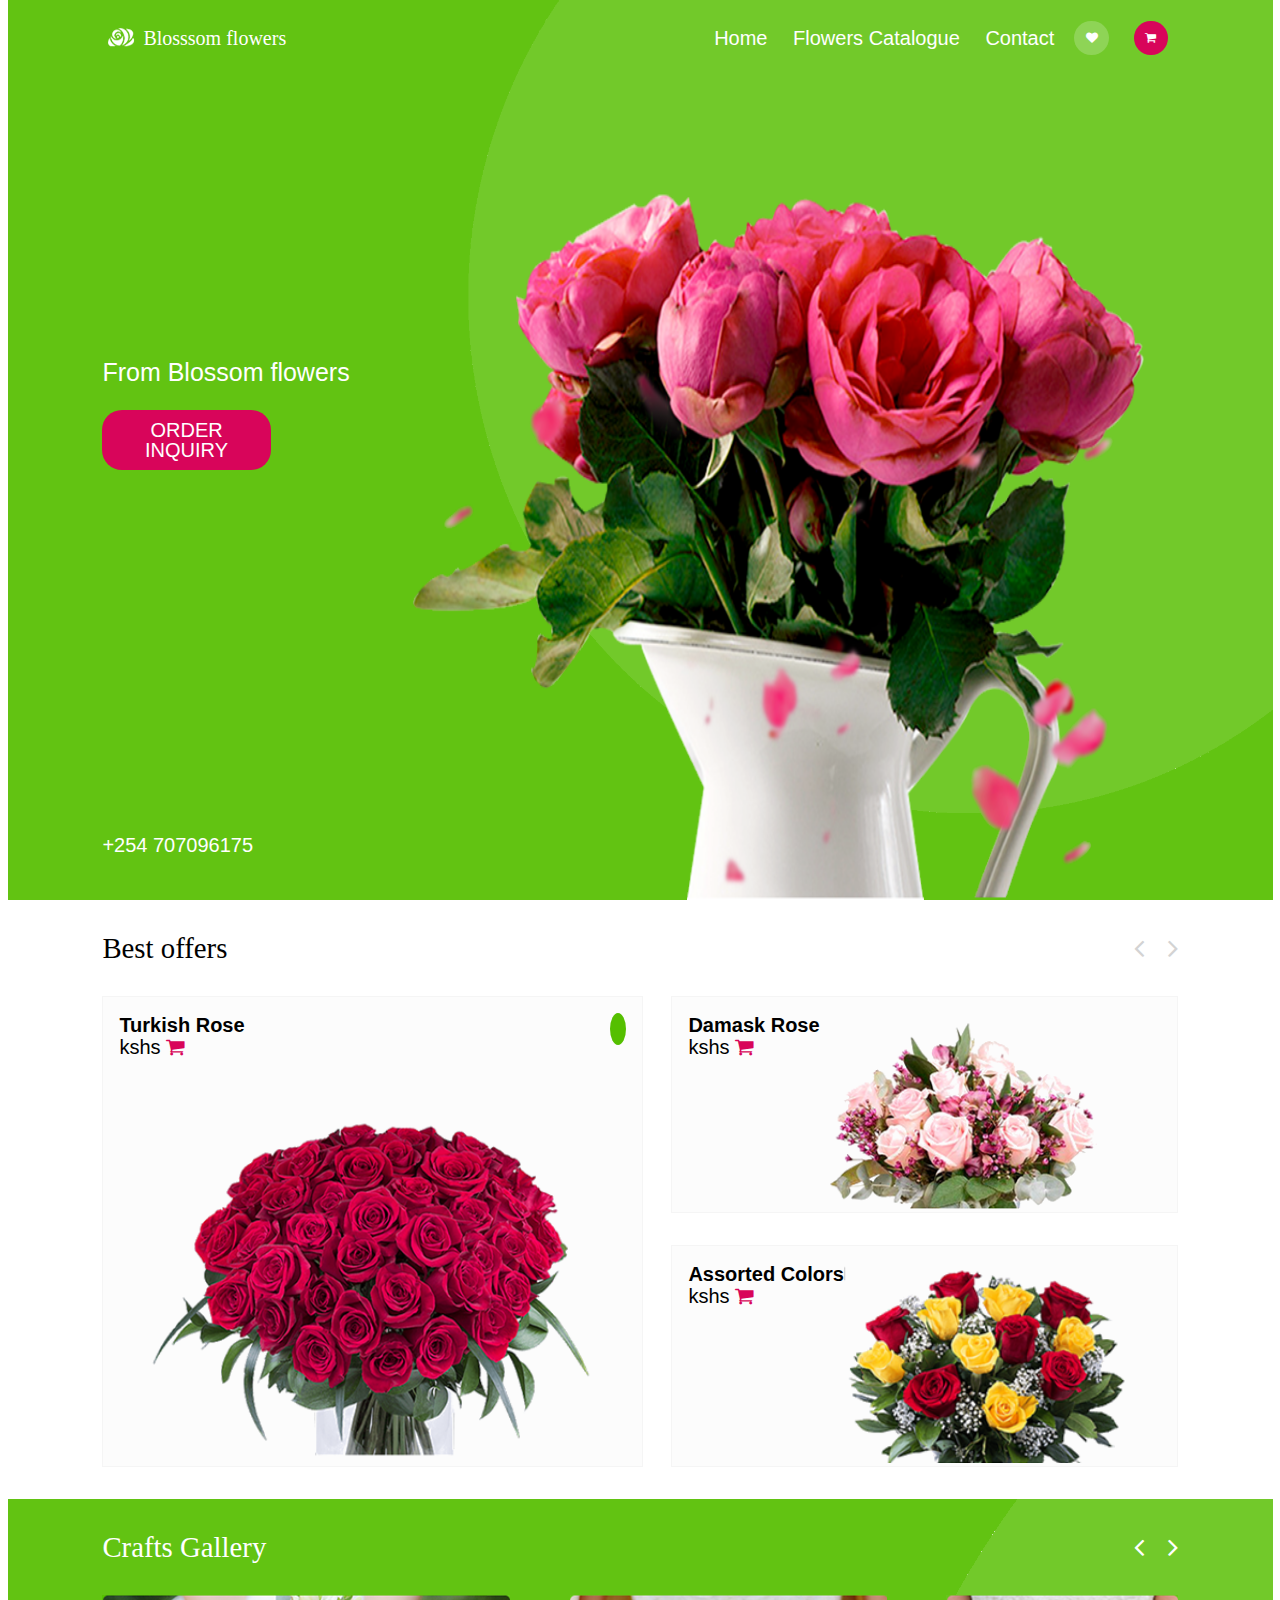
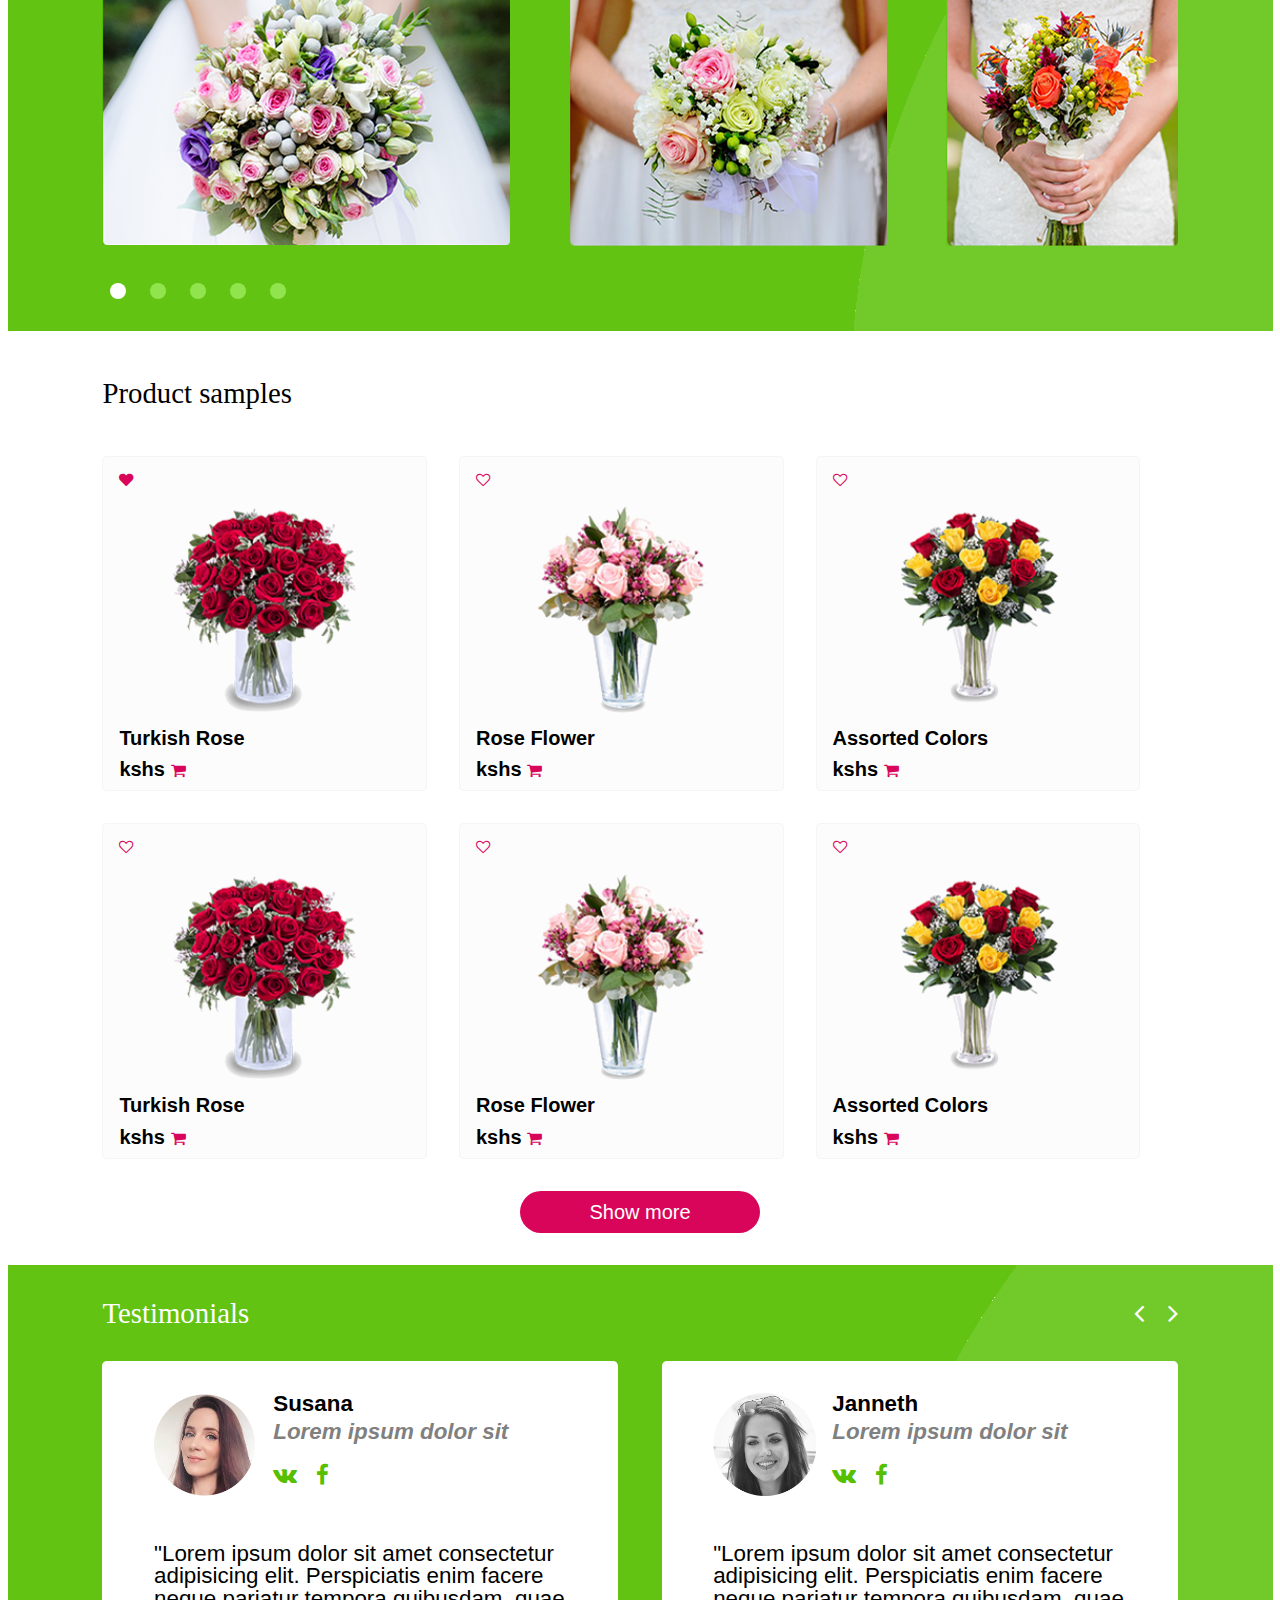
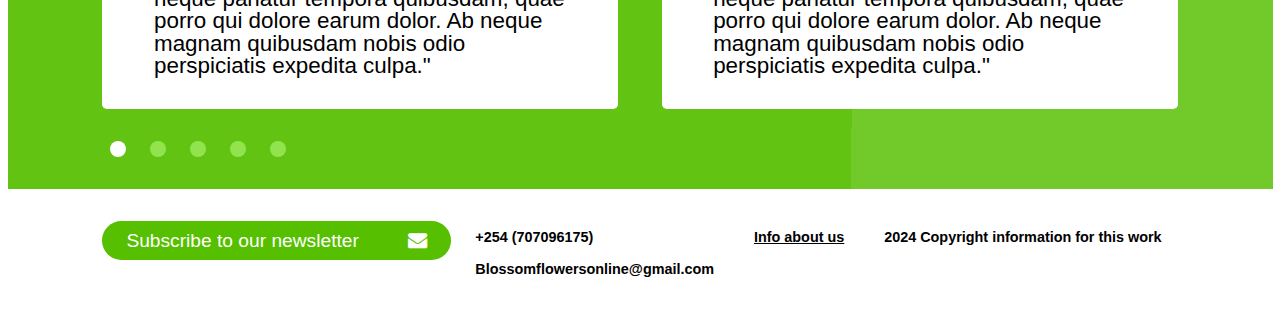
==== index.html @ c5ade5dd "blossom flower ecomerces website" ====
<!DOCTYPE html>
<html lang="en">
<head>
  <meta charset="UTF-8">
  <meta name="viewport" content="width=device-width, initial-scale=1.0">
  <meta http-equiv="X-UA-Compatible" content="ie=edge">
  <title>Flowers shop</title>
  <link rel="stylesheet" href="https://maxcdn.bootstrapcdn.com/font-awesome/4.3.0/css/font-awesome.min.css">
  <link rel="stylesheet" href="./styles/reset.css">
  <link rel="stylesheet" href="./styles/main.css">
  <link href="https://fonts.googleapis.com/css?family=Cormorant+Garamond&display=swap" rel="stylesheet"> 
</head>
<body>

  <!-- main container -->

  <main class="main-container">
    <div class="page1">
      <div class="frame">

        <!-- Header -->

        <header>
          <nav class="nav-bar">
            <img class="rose-logo" src="./images/rose-logo.png" alt="logo">
            <h1 class="brand-header">
              <a href="index.html">Blosssom flowers</a>
            </h1>
            <ul class="menu">
              <li><a href="index.html#Home">Home</a></li>
              <li><a href="catalogue.html">Flowers Catalogue</a></li>
              <li><a href="">Contact</a></li>
            </ul>
            <div class="icons">
              <div class="icon-btn menu-btn">
                <a href="">
                  <i class="fa fa-bars" aria-hidden="true"></i>
                </a>
              </div>
              <div class="icon-btn like-btn">
                <a href="">
                  <i class="fa fa-heart" aria-hidden="true"></i>
                </a>
              </div>
              <div class="icon-btn cart-btn">
                <a href="">
                  <i class="fa fa-shopping-cart" aria-hidden="true"></i>
                </a>
              </div>
            </div>
          </nav>
        </header  >

        <!-- main image container -->

        <div class="main-img-container position-absolute">
          <img class="main-img" src="./images/tnjarbouquet.png" alt="">
        </div>
        <div class="main-text">
          <!--<h2 class="caption">Author Bouquets</h2>-->
          <h3 class="sub-caption">From Blossom flowers</h3>
          <div class="order-btn">
            <a href="catalogue.html">ORDER INQUIRY</a>
          </div>
          <div>
            <span class="phone">+254 707096175</span>
          </div>
        </div>
      </div>
    </div>

    <!--  best offers  section-->

    <div class="frame">
      <section class="best-offers">
        <div class="best-offers-bar">
          <h3 class="title">Best offers</h3>
          <div class="arrows">
            <a href="">
              <i class="fa fa-angle-left" aria-hidden="true"></i>
            </a>
            &nbsp;
            <a href="">
              <i class="fa fa-angle-right" aria-hidden="true"></i>
            </a>
          </div>
        </div>
        <div class="offers">
          <div class="left-offer offer">
            <div class="left-offer-info">
              <span class="name-price">Turkish Rose</span>
              <span>kshs <a href=""><i class="fa fa-shopping-cart purple-cart" aria-hidden="true"></i></a> 
              </span>
              <div class="discount"></div>
            </div>
            <div class="left-offer-img-frame">
              <img src="./images/turkishrose.png" alt="Turkish Rose">
            </div>
          </div>
          <div class="offers-right">
            <div class="upper-right-offer right-offer offer">
              <div class="right-offer-info">
                <div>
                  <span class="name-price">Damask Rose</span>
                  <span>kshs </span> <a href=""><i class="fa fa-shopping-cart purple-cart" aria-hidden="true"></i></a></span>
                </div>
              </div>
              <div class="right-offer-img-frame">
                <img src="./images/damaskrose.png" alt="Damask Rose">
              </div>
            </div>
            <div class="lower-right-offer right-offer offer">
              <div class="right-offer-info">
                <div>
                  <span class="name-price">Assorted Colors</span>
                  <span>kshs <a href=""><i class="fa fa-shopping-cart purple-cart" aria-hidden="true"></i></a></span>
                </div>
              </div>
              <div class="right-offer-img-frame">
                <img src="./images/assortedcolors.png" alt="Assorted Colors">
              </div>
            </div>
          </div>
        </div>
      </section>
    </div>

    <!-- crafts section -->

    <aside id="crafts-gallery" class="crafts-section">
      <nav class="gallery-nav-bar">
        <h3 class="title">Crafts Gallery</h3>
        <div class="gallery-arrows">
          <a href="">
            <i class="fa fa-angle-left" aria-hidden="true"></i>
          </a>
          &nbsp;
          <a href="">
            <i class="fa fa-angle-right" aria-hidden="true"></i>
          </a>
        </div>
      </nav>
      <div class="slideshow">
        <div class="slide1">
          <img src="./images/bridalbq1.png" alt="gallery-slide">
        </div>
        <div class="slide2">
          <img src="./images/bridalbq2.png" alt="gallery-slide">
        </div>
        <div class="slide3">
          <img src="./images/bridalbq3.png" alt="gallery-slide">
        </div>
      </div>
      <div class="pagination">
        <div class="ball1 ball"></div>
        <div class="ball2 ball"></div>
        <div class="ball3 ball"></div>
        <div class="ball4 ball"></div>
        <div class="ball5 ball"></div>
      </div>
    </aside>

  <!-- product sample section -->

    <section class="product-samples-section">
      <div class="product-samples-header">
        <h3 class="title">Product samples</h3>
      </div>
      <div class="samples-box">
        <div class="product1 product">
          <a href=""><i class="fa fa-heart" aria-hidden="true"></i></a>
          <div class="img-frame">
            <a href="product.html">
              <img src="./images/trjar.png" alt="Turkish Rose">
            </a>
          </div>
          <span>Turkish Rose</span>
         <!--
           <form class="quantity">
            <input type="radio" id="q1" name="quantity1" checked><label for="q1">9 unt.</label>
            <input type="radio" id="q2" name="quantity1"><label for="q2">15 unt.</label>
            <input type="radio" id="q3" name="quantity1"><label for="q3">21 unt.</label>
          </form>
          -->
          <span class="price-span">kshs <a href=""><i class="fa fa-shopping-cart" aria-hidden="true"></i></a></span>
        </div>
        <div class="product2 product">
          <a href=""><i class="fa fa-heart-o" aria-hidden="true"></i></a>
          <div class="img-frame">
            <a href="product.html">
              <img src="./images/rfjar.png" alt="Rose Flower">
            </a>
          </div>
          <span>Rose Flower</span>
          <!--
          <form class="quantity">
            <input type="radio" id="q4" name="quantity2" checked><label for="q4">9 unt.</label>
            <input type="radio" id="q5" name="quantity2"><label for="q5">15 unt.</label>
            <input type="radio" id="q6" name="quantity2"><label for="q6">21 unt.</label>
          </form>
          -->
          <span class="price-span">kshs <a href=""><i class="fa fa-shopping-cart" aria-hidden="true"></i></a></span>
        </div>
        <div class="product3 product">
          <a href=""><i class="fa fa-heart-o" aria-hidden="true"></i></a>
          <div class="img-frame">
            <a href="product.html">
              <img src="./images/acjar.png" alt="Assorted Colors">
            </a>
          </div>
          <span>Assorted Colors</span>
          <!--
          <form class="quantity">
            <input type="radio" id="q7" name="quantity" checked><label for="q7">9 unt.</label>
            <input type="radio" id="q8" name="quantity"><label for="q8">15 unt.</label>
            <input type="radio" id="q9" name="quantity"><label for="q9">21 unt.</label>
          </form>
          -->
          <span class="price-span">kshs <a href=""><i class="fa fa-shopping-cart" aria-hidden="true"></i></a></span>
        </div>
        <div class="product4 product">
          <a href=""><i class="fa fa-heart-o" aria-hidden="true"></i></a>
          <div class="img-frame">
            <a href="product.html">
              <img src="./images/trjar.png" alt="Turkish Rose">
            </a>
          </div>
          <span>Turkish Rose</span>
          <!--
          <form class="quantity">
            <input type="radio" id="q10" name="quantity" checked><label for="q10">9 unt.</label>
            <input type="radio" id="q11" name="quantity"><label for="q11">15 unt.</label>
            <input type="radio" id="q12" name="quantity"><label for="q12">21 unt.</label>
          </form>
          -->
          <span class="price-span">kshs <a href=""><i class="fa fa-shopping-cart" aria-hidden="true"></i></a></span>
        </div>
        <div class="product5 product">
          <a href=""><i class="fa fa-heart-o" aria-hidden="true"></i></a>
          <div class="img-frame">
            <a href="product.html">
              <img src="./images/rfjar.png" alt="Rose Flower">
            </a>
          </div>
          <span>Rose Flower</span>
          <!--
          <form class="quantity">
            <input type="radio" id="q13" name="quantity" checked><label for="q13">9 unt.</label>
            <input type="radio" id="q14" name="quantity"><label for="q14">15 unt.</label>
            <input type="radio" id="q15" name="quantity"><label for="q15">21 unt.</label>
          </form>
          -->
          <span class="price-span">kshs <a href=""><i class="fa fa-shopping-cart" aria-hidden="true"></i></a></span>
        </div>
        <div class="product6 product">
          <a href=""><i class="fa fa-heart-o" aria-hidden="true"></i></a>
          <div class="img-frame">
            <a href="product.html">
              <img src="./images/acjar.png" alt="Assorted Colors">
            </a>
          </div>
          <span>Assorted Colors</span>
          <!--
          <form class="quantity">
            <input type="radio" id="q16" name="quantity" checked><label for="q16">9 unt.</label>
            <input type="radio" id="q17" name="quantity"><label for="q17">15 unt.</label>
            <input type="radio" id="q18" name="quantity"><label for="q18">21 unt.</label>
          </form>
          -->
          <span class="price-span">kshs <a href=""><i class="fa fa-shopping-cart" aria-hidden="true"></i></a></span>
        </div>
      </div>
      <div class="show-more-btn">Show more</div>
    </section>

  <!-- testimonials section  -->

    <section class="testimonials">
      <div class="testimonials-bar">
        <h3 class="title">Testimonials</h3>
        <div class="gallery-arrows">
          <a href="">
            <i class="fa fa-angle-left" aria-hidden="true"></i>
          </a>
          &nbsp;
          <a href="">
            <i class="fa fa-angle-right" aria-hidden="true"></i>
          </a>
        </div>
      </div>
      <div class="testimonials-box">
        <div class="customer1 customer">
          <div class="customer-info inner-box">
            <div class="photo-container">
              <img src="./images/customer1.png" alt="customer-photo">
            </div>
            <span>Susana</span> 
            <span class="customer-description">Lorem ipsum dolor sit</span>
            <i class="fa fa-vk" aria-hidden="true"></i>
            &nbsp;
            <i class="fa fa-facebook" aria-hidden="true"></i>
          </div> 
          <div class="testimonial-text inner-box">
            "Lorem ipsum dolor sit amet consectetur adipisicing elit. Perspiciatis enim facere neque pariatur tempora quibusdam, quae porro qui dolore earum dolor. Ab neque magnam quibusdam nobis odio perspiciatis expedita culpa."
          </div>
        </div>
        <div class="customer2 customer">
          <div class="customer-info inner-box">
            <div class="photo-container">
              <img src="./images/customer2.png" alt="customer-photo">
            </div>
            <span>Janneth</span> 
            <span class="customer-description">Lorem ipsum dolor sit</span>
            <i class="fa fa-vk" aria-hidden="true"></i>
            &nbsp;
            <i class="fa fa-facebook" aria-hidden="true"></i>
          </div> 
          <div class="testimonial-text inner-box">
            "Lorem ipsum dolor sit amet consectetur adipisicing elit. Perspiciatis enim facere neque pariatur tempora quibusdam, quae porro qui dolore earum dolor. Ab neque magnam quibusdam nobis odio perspiciatis expedita culpa."
          </div>
        </div>
      </div>
      <div class="pagination">
          <div class="ball1 ball"></div>
          <div class="ball2 ball"></div>
          <div class="ball3 ball"></div>
          <div class="ball4 ball"></div>
          <div class="ball5 ball"></div>
        </div>
    </section>

  <!-- footer section -->

    <footer>
      <!--<img class="map" src="./images/map.png" alt="Where we are">-->
      <nav class="footer-bar">
        <div class="subscribe-btn">
            <span>Subscribe to our newsletter</span>
            <i class="fa fa-envelope" aria-hidden="true"></i>
        </div>
        <div class="address footer-block">
          <!--<span>Some street, 12</span>-->
          <!-- <span class="divider">|</span> -->
          <span>+254 (707096175)</span>
          <!-- <span class="divider">|</span> -->
          <span>Blossomflowersonline@gmail.com</span>
        </div>
        <div class="other-links footer-block">
          <!--<a href="">Shipping return</a>-->
          <a href="">Info about us</a>
          <!--<a href="">Discounts</a>-->
        </div>
        <div class="copyright footer-block">
          <span>2024 Copyright information for this work</span>
          <!--<div class="card-logos">
            <div class="card-logo">
              <img src="./images/mastercard.png" alt="Mastercard">
            </div>
            <div class="card-logo card-logo2">
              <img src="./images/visa.png" alt="Visa">
            </div>
            <div class="card-logo card-logo3">
              <img src="./images/paypal.png" alt="Paypal">
            </div>-->
          </div>
        </div>
      </nav>
    </footer>
  </main>
</body>
</html>
---- styles/main.css ----
/* rules for the main page body */

body {
  color: white;
  font-family: Arial, Helvetica, sans-serif;
  font-size: 20px;
}

.title {
  font-family: 'Times New Roman', Times, serif;
}

a {
  color: white;
  text-decoration: none;
  transition: 0.3s;
}

a:hover {
  color: mistyrose;
  text-shadow: 1px 1px magenta;
}

h1,
h2,
h3 {
  font-weight: 100;
}

/* rules for the main container */

.main-container {
  position: relative;
  width: calc(100vw - 15px);
  margin: 0 auto;
}

.page1 {
  position: relative;
  width: 100%;
  height: 100vh;
  background: url("../images/greenbg.png") center center/100% 100% no-repeat;
}

.frame {
  position: relative;
  width: 85%;
  height: 100%;
  margin: 0 auto;
}

/* rules for the main page header */

header {
  position: absolute;
  top: 2vh;
  width: 100%;
}

.nav-bar {
  display: flex;
  width: 100%;
  align-items: center;
}

.brand-header {
  font-family: 'Times New Roman', Times, serif;
  margin-right: auto;
}

.menu {
  display: block;
}

.menu li {
  display: inline-block;
  margin: 0 10px;
}

.icon-btn {
  display: inline-block;
  font-size: 12px;
  padding: 0.7rem;
  border-radius: 50%;
  margin: 0 10px;
}

.menu-btn {
  display: none;
  padding: 0.65rem 0.7rem 0.65rem 0.7rem;
}

.like-btn,
.menu-btn {
  background-color: #8ed456;
}

.cart-btn {
  background-color: #d8055a;
}

/* rules for the main text */

.main-text {
  display: flex;
  flex-direction: column;
  position: absolute;
  top: 40vh;
  bottom: 5vh;
}

.caption {
  font-family: 'Times New Roman', Times, serif;
  text-align: center;
  font-size: 60px;
}

.sub-caption {
  font-size: 25px;
}

.order-btn {
  width: 60%;
  text-align: center;
  padding: 10px;
  background-color: #d8055a;
  margin-top: 25px;
  border-radius: 20px;
  margin-bottom: auto;
}

/* rules for the main-img */

.main-img-container {
  position: absolute;
  right: 0;
  bottom: 0;
  width: 60vw;
  height: 80vh;
  overflow: hidden;
}

.main-img {
  position: absolute;
  bottom: 0;
  right: 0;
  max-width: 100%;
  height: 100%;
}

/* rules for the Best Offers section */

.page2 {
  position: relative;
  width: 100%;
}

.best-offers {
  width: 100%;
  color: black;
}

.best-offers-bar {
  display: flex;
  justify-content: space-between;
  align-items: center;
  position: relative;
  width: 100%;
  height: 6rem;
  font-size: 1.8rem;
}

.arrows i {
  color: lightgray;
}

.offers {
  display: flex;
  top: 10vh;
  width: 100%;
  overflow: hidden;
  margin-bottom: 2rem;
}

.offer {
  border: 1px solid whitesmoke;
  background-color: #fcfcfc;
}

.left-offer {
  display: flex;
  flex-direction: column;
  justify-content: space-between;
  flex: 1;
  margin-right: 1vw;
  padding: 1rem 1rem 0 1rem;
}

.left-offer-info {
  position: relative;
}

.name-price {
  display: block;
  font-weight: 600;
  line-height: 1.5rem;
}

.purple-cart {
  color: #d8055a;
}

.discount {
  position: absolute;
  top: 0;
  right: 0;
  padding: 1rem 0.5rem 1rem 0.5rem;
  color: white;
  font-size: 16px;
  font-weight: 600;
  background-color: #55bf00;
  border-radius: 50%;
}

.left-offer-img-frame {
  width: 90%;
  margin: 0 auto;
}

.left-offer img {
  align-self: center;
  width: 100%;
  height: auto;
  overflow: hidden;
  margin: 0 auto;
}

.offers-right {
  display: flex;
  flex-direction: column;
  flex: 1;
  width: 100%;
  margin-left: 1rem;
}

.right-offer {
  display: flex;
  flex-direction: row;
  justify-content: start;
  flex: 1;
  padding: 1rem 1rem 0 1rem;
}

.right-offer-img-frame {
  width: 60%;
}

.right-offer img {
  width: 100%;
  height: auto;
  overflow: hidden;
}

.upper-right-offer {
  margin-bottom: 1rem;
}

.lower-right-offer {
  margin-top: 1rem;
}

/* rules for the crafts section */

.crafts-section,
.testimonials {
  font-size: 1.8rem;
  background-image: url("../images/greenbg.png");
}

.gallery-nav-bar,
.testimonials-bar {
  display: flex;
  justify-content: space-between;
  align-items: center;
  width: 85%;
  height: 6rem;
  margin: 0 auto;
}

.slideshow,
.testimonials-box {
  display: flex;
  justify-content: space-between;
  width: 85%;
  margin: 0 auto;
}

.slideshow img {
  width: 100%;
  height: auto;
}

.slide2 {
  margin: 0 3px;
}

.pagination {
  width: 85%;
  height: 5rem;
  margin: 0 auto;
}

.ball {
  display: inline-block;
  width: 1rem;
  height: 1rem;
  background: #92e44f;
  border-radius: 1rem;
  margin: 2rem 0.5rem 4rem 0.5rem;
  cursor: pointer;
}

.ball1 {
  background-color: white;
}

/* rules for the product samples section */

.product-samples-section {
  color: black;
}

.product-samples-header {
  width: 85%;
  font-size: 1.8rem;
  margin: 3rem auto;
}

.samples-box {
  display: flex;
  flex-wrap: wrap;
  width: 85%;
  margin: 0 auto;
}

.product {
  background-color: #fcfcfc;
  border: 1px solid whitesmoke;
  width: 30%;
  border-radius: 0.3rem;
}

.product1 { margin: 0 1rem 1rem 0; }
.product2 { margin: 0 1rem 1rem 1rem; }
.product3 { margin: 0 0 1rem 1rem; }
.product4 { margin: 1rem 1rem 0 0; }
.product5 { margin: 1rem 1rem 0 1rem; }
.product6 { margin: 1rem 0 0 1rem; }

.product i {
  display: inline-block;
  margin: 1rem;
  font-size: 0.9rem;
  color: #d8055a;
}

.img-frame {
  position: relative;
  width: 60%;
  margin: 0 auto;
}

.product img {
  position: relative;
  bottom: 0;
  width: 100%;
  height: auto;
}

.quantity {
  margin: 0.3rem 1rem 0.3rem 1rem;
}

.product label {
  display: inline-block;
  font-size: 0.7rem;
  font-weight: 600;
  padding: 0.3rem 0.7vw 0.3rem 0.5vw;
  border: 1px solid lightgray;
  border-radius: 1rem;
  transition: all 0.3s;
}

.product input[type="radio"] {
  display: none;
}

.product input[type="radio"]:checked + label {
  border: 2px solid #55bf00;
}

.product span {
  display: block;
  font-weight: 600;
  margin: 0.7rem 1rem 0.7rem 1rem;
}

.price-span {
  margin: 0 1rem 0.5rem 1rem;
}

.price-span i {
  font-size: 1rem;
  margin: 0;
}

.show-more-btn {
  width: 15rem;
  text-align: center;
  color: white;
  background-color: #d8055a;
  border-radius: 2rem;
  padding: 0.7rem 0;
  margin: 2rem auto;
  cursor: pointer;
}

/* rules for the testimonials section */

.customer {
  width: 48%;
  background-color: #fff;
  color: black;
  border-radius: 0.3rem;
}

.inner-box {
  width: 80%;
  font-size: 1.4rem;
  margin: 2rem auto 2rem auto;
}

.customer-info {
  font-weight: 600;
}

.testimonial-text {
  padding-top: 1.5rem;
}

.customer-info i {
  color: #55bf00;
  margin-top: 1rem;
  cursor: pointer;
}

.photo-container {
  width: 25%;
  float: left;
  margin-right: 1rem;
}

.photo-container img {
  width: 100%;
  height: auto;
}

.customer-description {
  display: block;
  line-height: 2rem;
  font-style: italic;
  color: gray;
}

/* rules for the footer */

.map {
  width: 100%;
  height: auto;
}

.footer-bar {
  display: flex;
  justify-content: space-between;
  align-items: start;
  width: 85%;
  color: black;
  margin: 2rem auto;
}

.subscribe-btn {
  display: flex;
  justify-content: space-between;
  align-items: center;
  width: 28%;
  color: white;
  background-color: #55bf00;
  font-size: 1.2rem;
  padding: 0.6rem 1.5rem;
  text-align: center;
  border-radius: 2rem;
  cursor: pointer;
}

.footer-block span {
  display: block;
  font-size: 0.9rem;
  font-weight: 600;
  line-height: 2rem;
  margin: 0 1rem;
}

.other-links {
  margin: 0 1rem;
}

.other-links a {
  display: block;
  line-height: 2rem;
  font-size: 0.9rem;
  font-weight: 600;
  text-decoration-line: underline;
  color: black;
}

.other-links a:hover {
  text-decoration-line: none;
  text-shadow: none;
}

.divider {
  display: none !important;
  margin: 0 2vw;
}

.card-logo {
  display: inline-block;
  width: 3rem;
  margin: 1rem 2rem 0 0;
}

.card-logo img {
  width: 100%;
  height: auto;
}

.card-logo2 img {
  height: 1.5rem;
}

.card-logo3 img {
  width: 180%;
}

/* media query for mobile devices screen   */

@media all and (max-width: 1024px) {
  /* rules for the main container */

  .main-container {
    width: calc(100vw - 15px);
    margin: 0;
  }

  .frame {
    width: 100%;
  }

  /* rules for the navigation bar */

  .nav-bar {
    width: 95%;
    margin: 0 auto;
  }

  .menu {
    display: none;
  }

  .menu-btn {
    display: inline;
  }

  .icon-btn {
    margin: 0 1vw;
  }

  /* rules for the main text */

  .main-text {
    display: flex;
    align-items: center;
    width: 100%;
    top: 15vh;
  }

  .sub-caption {
    text-align: center;
  }

  .order-btn {
    width: 40%;
  }

  .phone {
    display: none;
  }

  /* rules for the main image */

  .main-img-container {
    display: flex;
    flex-direction: row;
    justify-content: center;
    position: absolute;
    width: 100vw;
    height: 55vh;
    overflow: hidden;
  }

  .main-img {
    top: 0;
    right: auto;
    width: 150%;
    height: auto;
  }

  /* rules for the Best Offers section */

  .best-offers {
    width: 100%;
  }

  .best-offers-bar {
    width: 90%;
    margin: 0 auto;
  }

  .offers {
    width: 90%;
    margin: 0 auto;
  }

  .offer-left {
    margin: 0;
  }

  .left-offer-img-frame {
    width: 70%;
  }

  .offers-right {
    display: none;
  }

  /* rules for the crafts section */

  .slide1 {
    width: 100%;
  }

  .slide2,
  .slide3 {
    display: none;
  }

  /* rules for the product samples section */

  .samples-box {
    display: flex;
    flex-wrap: wrap;
    width: 85%;
    margin: 0 auto;
  }

  .product2 {
    width: 100%;
  }

  .product1,
  .product3,
  .product4,
  .product5,
  .product6 {
    display: none;
  }

  .img-frame {
    width: 40%;
  }

  .show-more-btn {
    width: 20%;
    min-width: 150px;
  }

  /* rules for the testimonials section */

  .customer1 {
    width: 100%;
  }

  .customer2 {
    display: none;
  }

  .inner-box {
    font-size: 1.2rem;
  }

  /* rules for the footer */
  .footer-bar {
    flex-direction: column;
    align-items: center;
  }

  .subscribe-btn {
    width: 50%;
    font-size: 1rem;
    margin-bottom: 2rem;
  }

  .other-links {
    font-size: 0.8rem;
  }

  .footer-block span,
  .other-links a {
    display: inline-block;
    font-size: 0.8rem;
    margin: 0 0.3rem;
  }

  .divider {
    display: inline-block !important;
  }
}

/* media query for small screen devices  */

@media all and (max-width: 450px) {
  .brand-header {
    font-size: 15px;
  }

  .icon-btn {
    font-size: 10px;
    padding: 8px;
  }

  .caption {
    font-size: 35px;
  }

  .sub-caption {
    font-size: 18px;
  }

  .order-btn {
    width: 50%;
    font-size: 15px;
    padding: 6px;
    margin-top: 15px;
  }

  .main-img {
    top: 10vh;
  }

  .footer-block {
    text-align: center;
  }

  .footer-block span {
    font-size: 0.7rem;
    margin: 0 0.2rem;
  }

  .subscribe-btn {
    width: 50%;
    font-size: 0.8rem;
    margin-bottom: 1.5rem;
  }
}
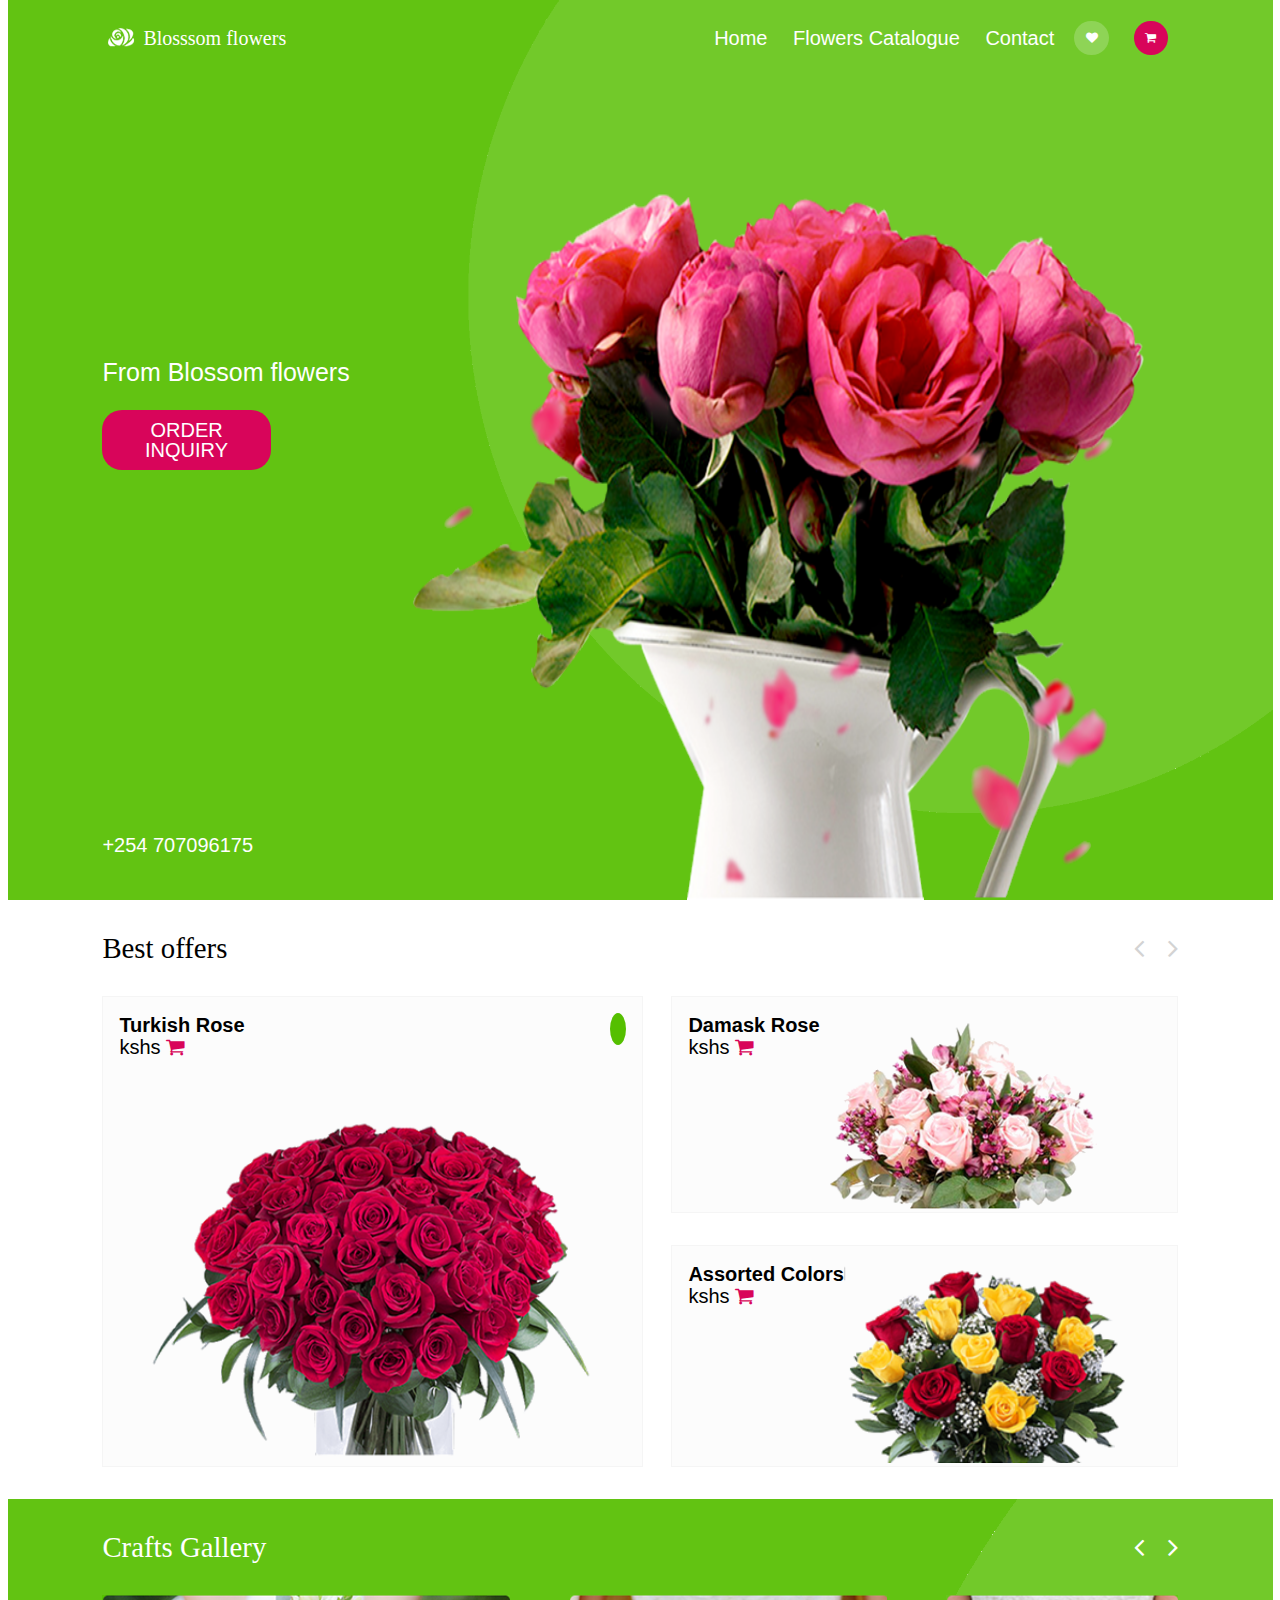
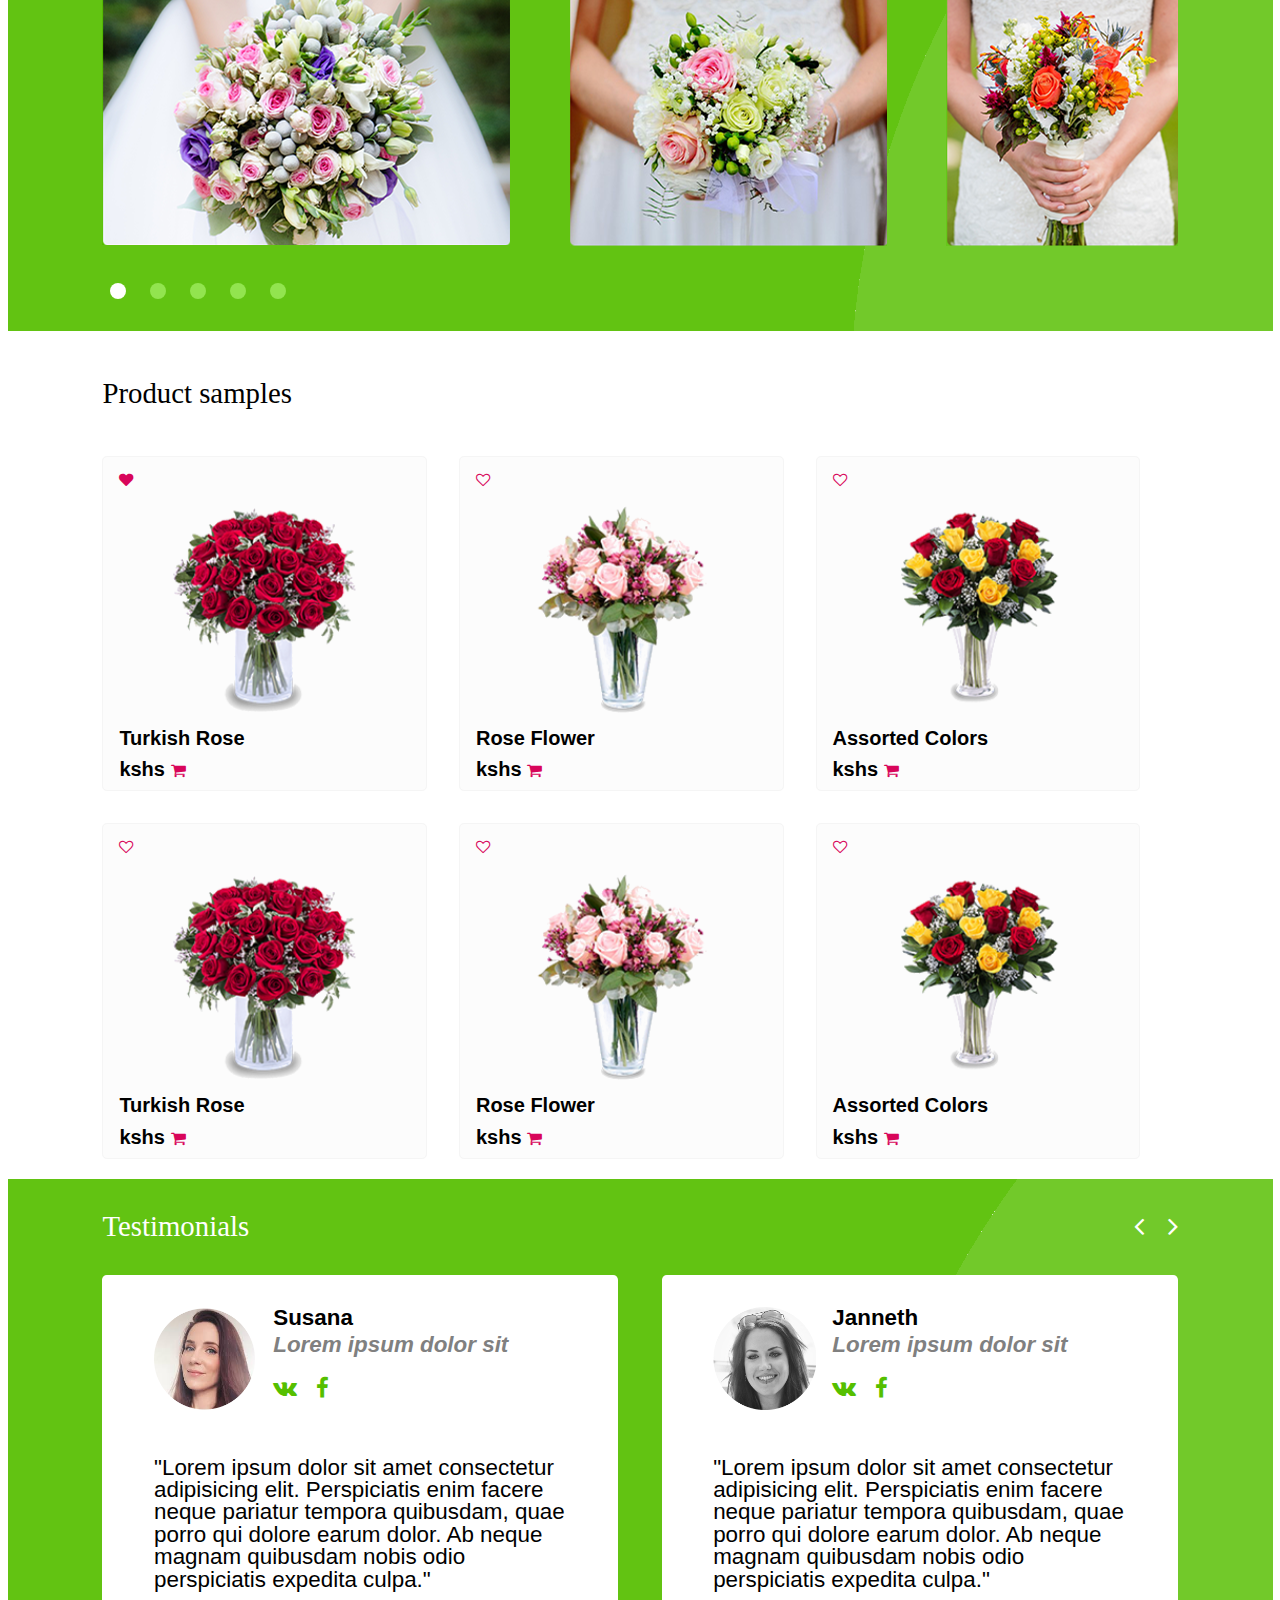
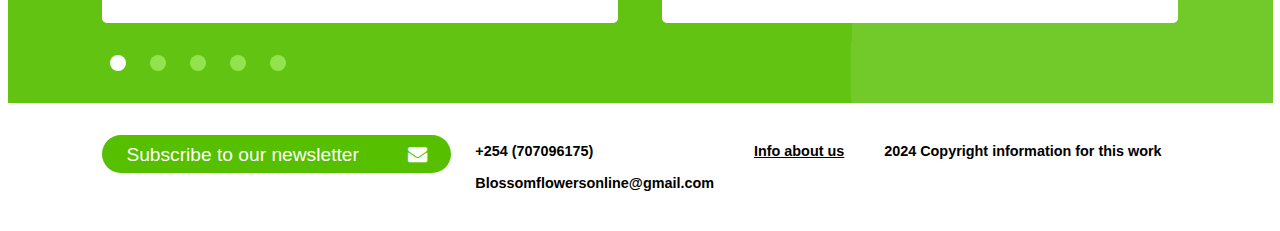
==== commit 1b6358d9: "showmore link button" ====
--- a/index.html
+++ b/index.html
@@ -270,7 +270,9 @@
           <span class="price-span">kshs <a href=""><i class="fa fa-shopping-cart" aria-hidden="true"></i></a></span>
         </div>
       </div>
-      <div class="show-more-btn">Show more</div>
+      <div class="link-container">
+    <a href="catalogue.html">Show more</a>
+      </div>
     </section>
 
   <!-- testimonials section  -->
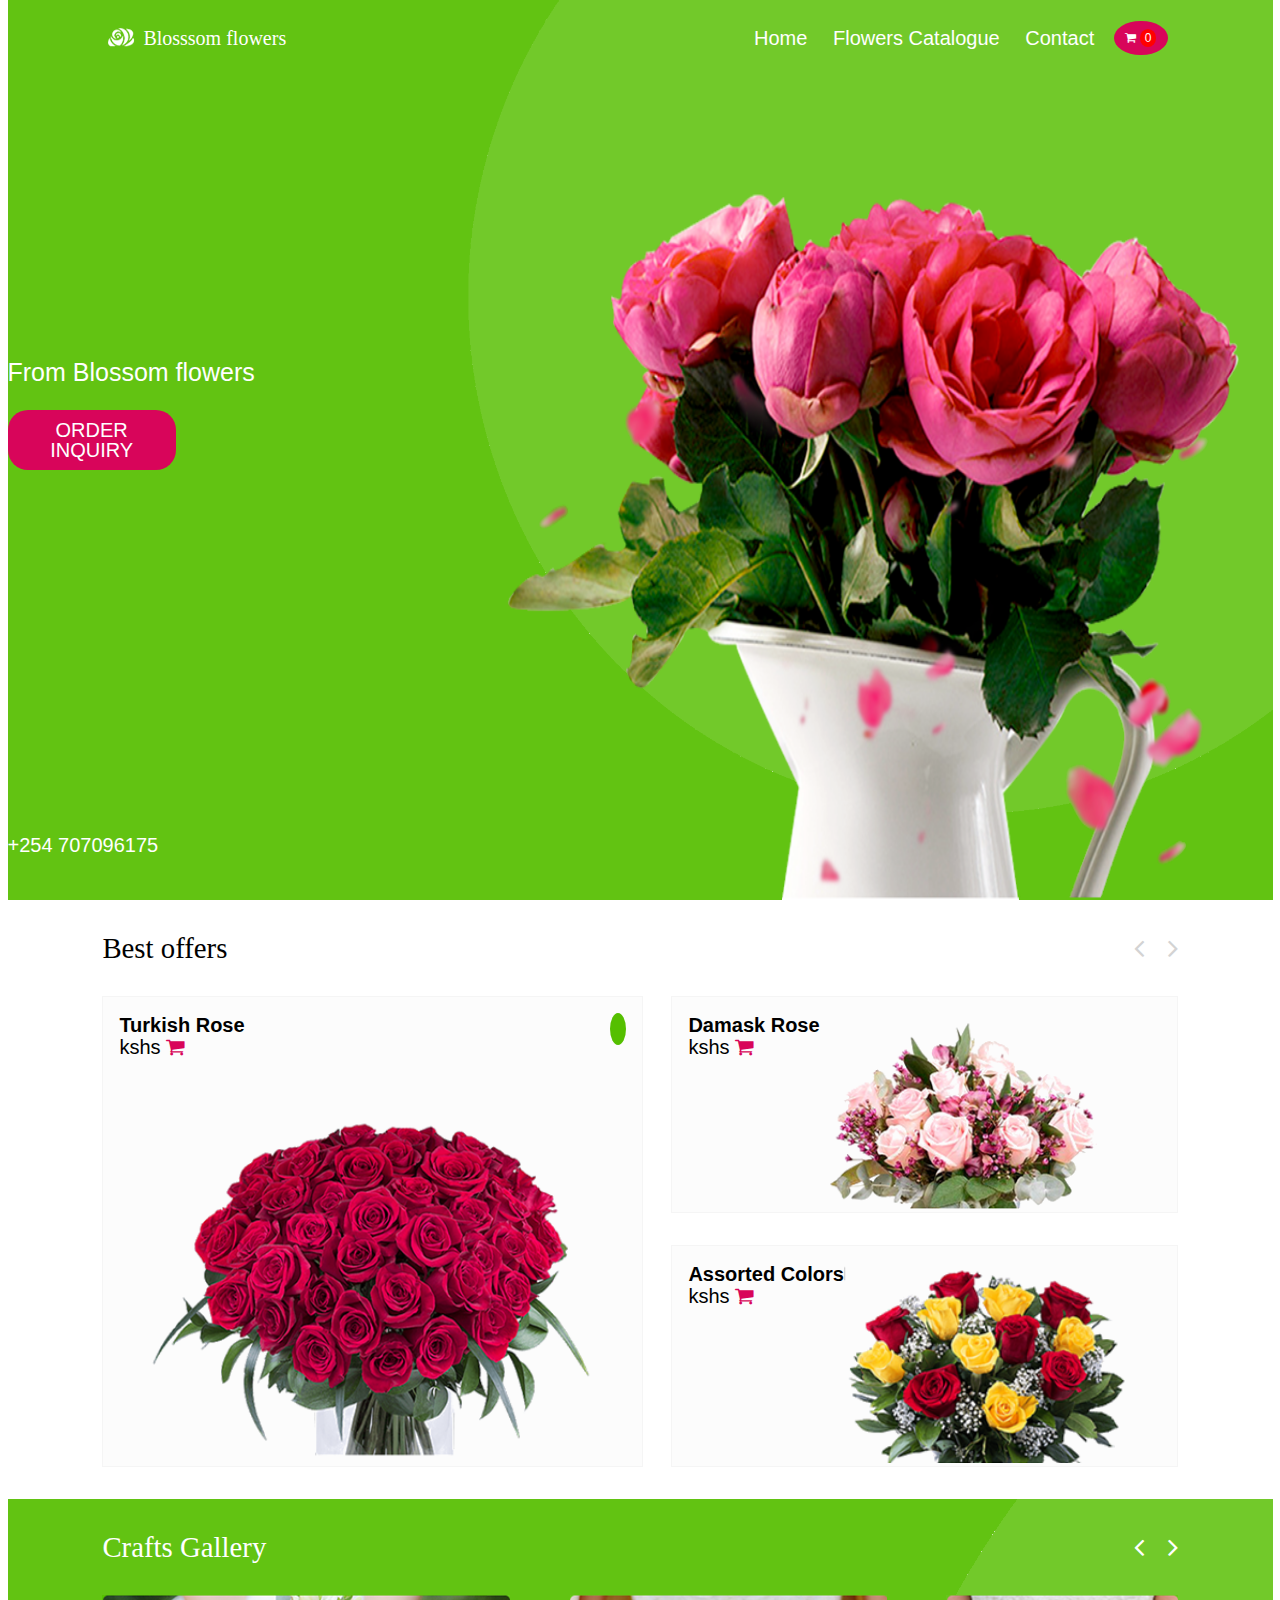
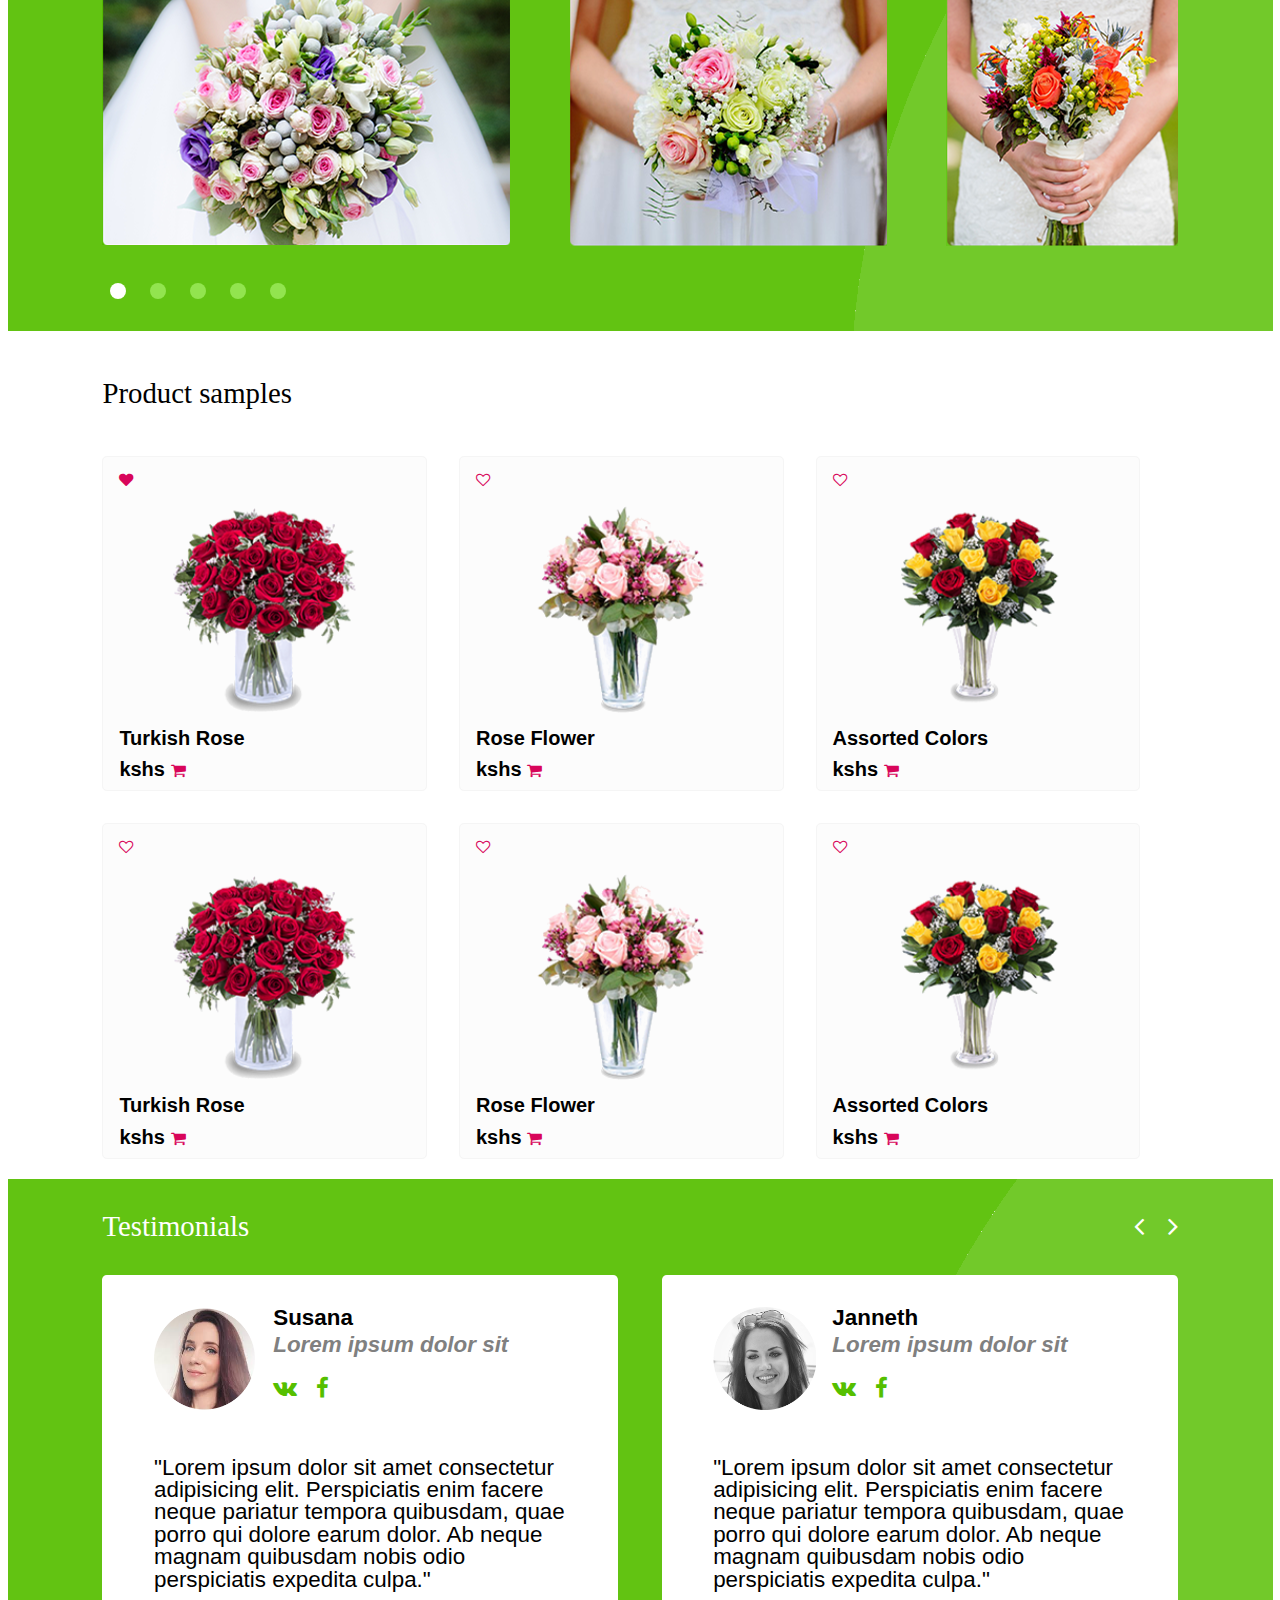
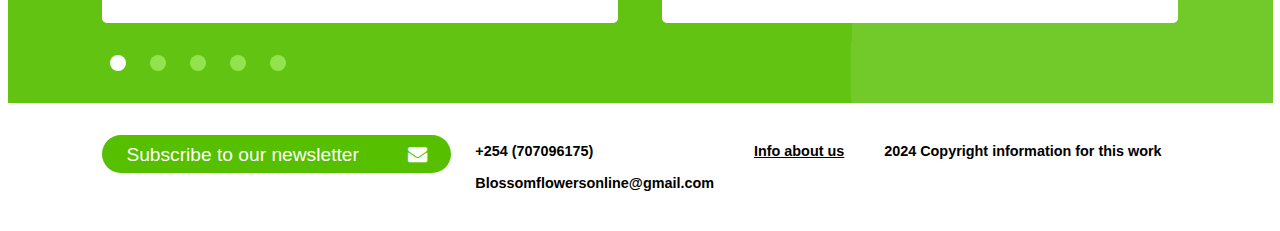
==== commit 8696369b: "menu drop down" ====
--- a/index.html
+++ b/index.html
@@ -4,11 +4,36 @@
   <meta charset="UTF-8">
   <meta name="viewport" content="width=device-width, initial-scale=1.0">
   <meta http-equiv="X-UA-Compatible" content="ie=edge">
-  <title>Flowers shop</title>
+  <title>Blossom flowers</title>
   <link rel="stylesheet" href="https://maxcdn.bootstrapcdn.com/font-awesome/4.3.0/css/font-awesome.min.css">
   <link rel="stylesheet" href="./styles/reset.css">
   <link rel="stylesheet" href="./styles/main.css">
-  <link href="https://fonts.googleapis.com/css?family=Cormorant+Garamond&display=swap" rel="stylesheet"> 
+  <link href="https://fonts.googleapis.com/css?family=Cormorant+Garamond&display=swap" rel="stylesheet">
+  <style>
+    .hidden-menu, .hidden-cart {
+      display: none;
+      position: absolute;
+      background-color: white;
+      box-shadow: 0 0 10px rgba(0, 0, 0, 0.1);
+    }
+
+    .hidden-menu ul, .hidden-cart ul {
+      list-style: none;
+      padding: 10px;
+    }
+
+    .hidden-menu ul li, .hidden-cart ul li {
+      padding: 10px;
+      border-bottom: 1px solid #ddd;
+    }
+
+    #cart-count {
+      background-color: red;
+      color: white;
+      padding: 2px 5px;
+      border-radius: 50%;
+    }
+  </style>
 </head>
 <body>
 
@@ -33,23 +58,35 @@
             </ul>
             <div class="icons">
               <div class="icon-btn menu-btn">
-                <a href="">
+                <a href="javascript:void(0);" id="menu-toggle">
                   <i class="fa fa-bars" aria-hidden="true"></i>
                 </a>
               </div>
-              <div class="icon-btn like-btn">
+             <!-- <div class="icon-btn like-btn">
                 <a href="">
                   <i class="fa fa-heart" aria-hidden="true"></i>
                 </a>
-              </div>
+              </div>-->
               <div class="icon-btn cart-btn">
-                <a href="">
+                <a href="javascript:void(0);" id="cart-toggle">
                   <i class="fa fa-shopping-cart" aria-hidden="true"></i>
+                  <span id="cart-count">0</span>
                 </a>
               </div>
             </div>
+        </ul>
+        </div>
           </nav>
-        </header  >
+        </header >
+        <!-- Hidden menu -->
+        <div id="menu" class="hidden-menu">
+          <ul>
+            <li><a href="index.html">Home</a></li>
+            <li><a href="catalogue.html">Flowers Catalogue</a></li>
+            <li><a href="contact.html">Contact</a></li>
+            <!-- Add more links as needed -->
+          </ul>
+        </div>
 
         <!-- main image container -->
 
@@ -369,5 +406,6 @@
       </nav>
     </footer>
   </main>
+   <script src="./scripts/main.js"></script>
 </body>
 </html>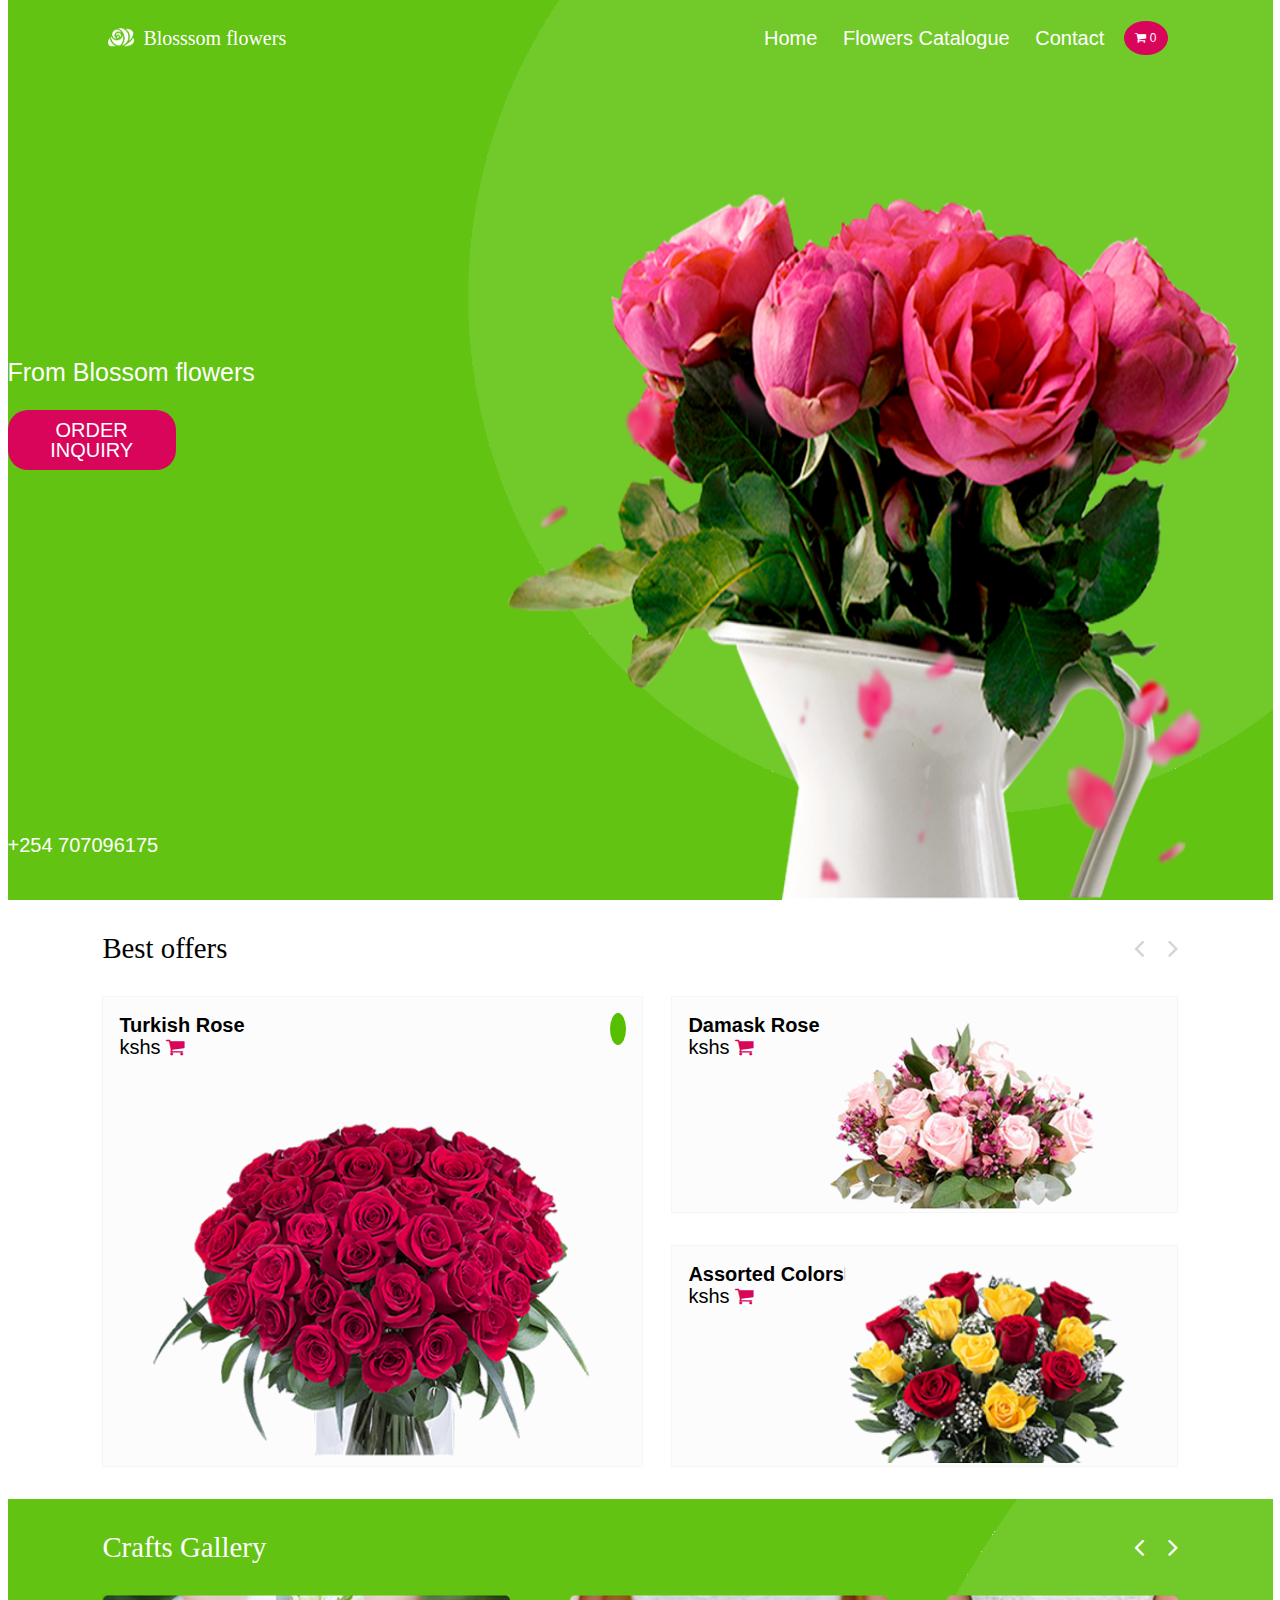
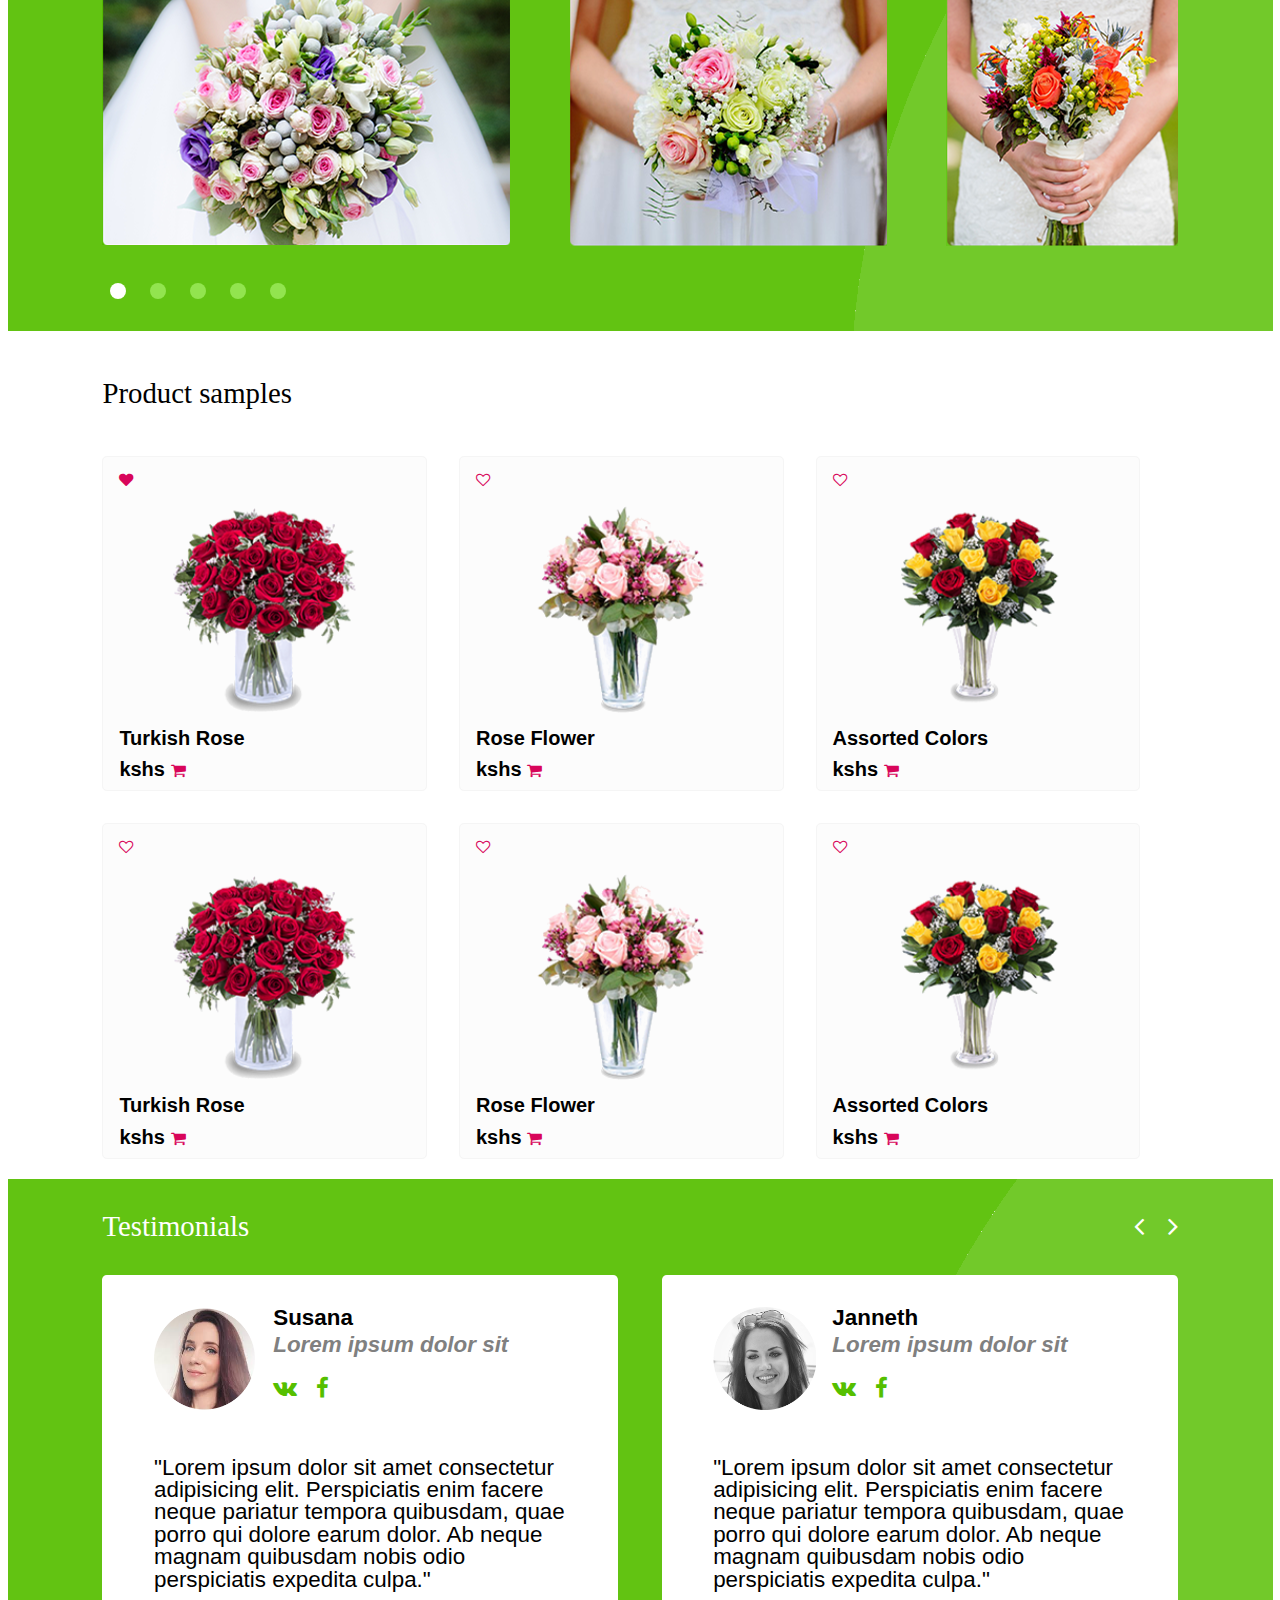
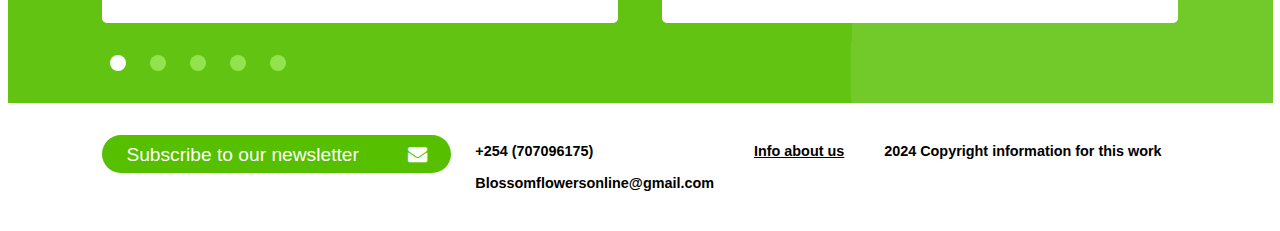
==== commit 9693fbc8: "menu drop down" ====
--- a/index.html
+++ b/index.html
@@ -9,31 +9,6 @@
   <link rel="stylesheet" href="./styles/reset.css">
   <link rel="stylesheet" href="./styles/main.css">
   <link href="https://fonts.googleapis.com/css?family=Cormorant+Garamond&display=swap" rel="stylesheet">
-  <style>
-    .hidden-menu, .hidden-cart {
-      display: none;
-      position: absolute;
-      background-color: white;
-      box-shadow: 0 0 10px rgba(0, 0, 0, 0.1);
-    }
-
-    .hidden-menu ul, .hidden-cart ul {
-      list-style: none;
-      padding: 10px;
-    }
-
-    .hidden-menu ul li, .hidden-cart ul li {
-      padding: 10px;
-      border-bottom: 1px solid #ddd;
-    }
-
-    #cart-count {
-      background-color: red;
-      color: white;
-      padding: 2px 5px;
-      border-radius: 50%;
-    }
-  </style>
 </head>
 <body>
 
@@ -58,7 +33,6 @@
             </ul>
             <div class="icons">
               <div class="icon-btn menu-btn">
-                <a href="javascript:void(0);" id="menu-toggle">
                   <i class="fa fa-bars" aria-hidden="true"></i>
                 </a>
               </div>
@@ -78,15 +52,6 @@
         </div>
           </nav>
         </header >
-        <!-- Hidden menu -->
-        <div id="menu" class="hidden-menu">
-          <ul>
-            <li><a href="index.html">Home</a></li>
-            <li><a href="catalogue.html">Flowers Catalogue</a></li>
-            <li><a href="contact.html">Contact</a></li>
-            <!-- Add more links as needed -->
-          </ul>
-        </div>
 
         <!-- main image container -->
 
@@ -406,6 +371,6 @@
       </nav>
     </footer>
   </main>
-   <script src="./scripts/main.js"></script>
+   <script src="./scripts/index.js"></script>
 </body>
 </html>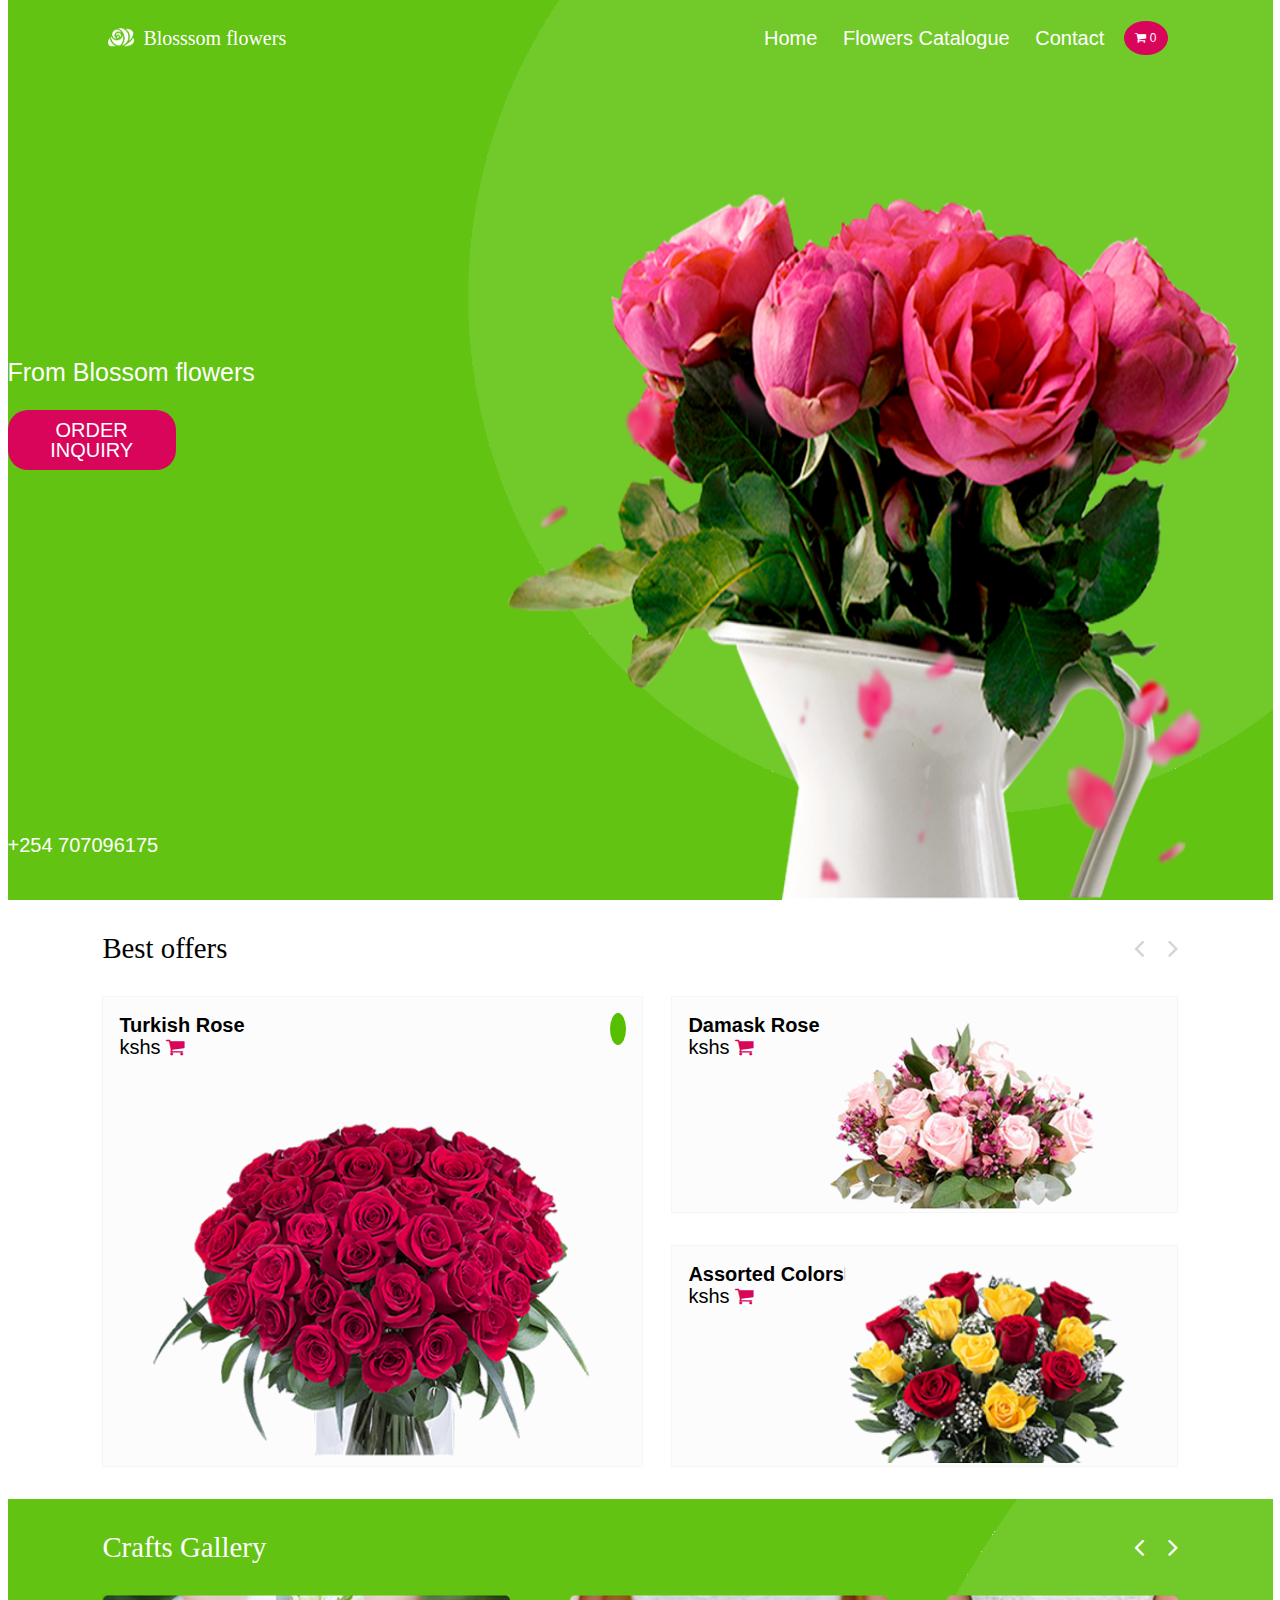
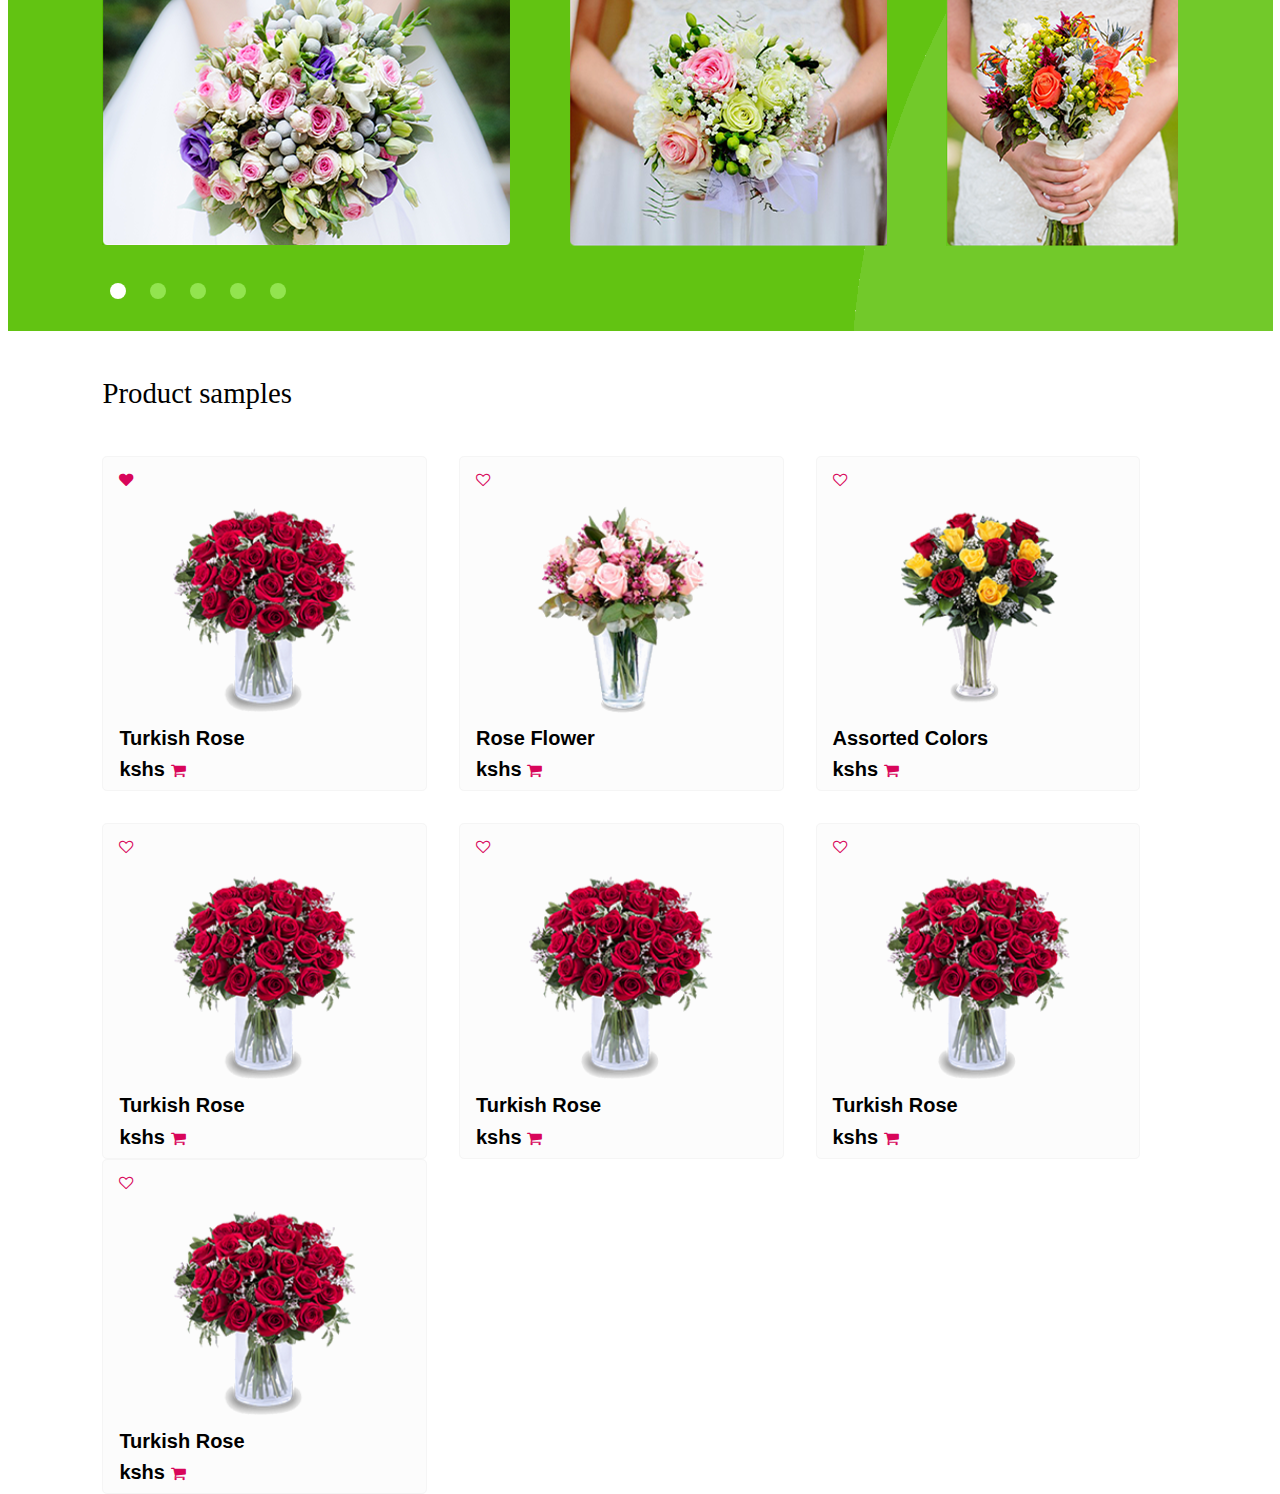
==== commit f3a22c19: "cart issue to be resolved" ====
--- a/index.html
+++ b/index.html
@@ -26,7 +26,7 @@
             <h1 class="brand-header">
               <a href="index.html">Blosssom flowers</a>
             </h1>
-            <ul class="menu">
+            <ul id="menu" class="menu">
               <li><a href="index.html#Home">Home</a></li>
               <li><a href="catalogue.html">Flowers Catalogue</a></li>
               <li><a href="">Contact</a></li>
@@ -34,15 +34,9 @@
             <div class="icons">
               <div class="icon-btn menu-btn">
                   <i class="fa fa-bars" aria-hidden="true"></i>
-                </a>
-              </div>
-             <!-- <div class="icon-btn like-btn">
-                <a href="">
-                  <i class="fa fa-heart" aria-hidden="true"></i>
-                </a>
-              </div>-->
+              </div>
               <div class="icon-btn cart-btn">
-                <a href="javascript:void(0);" id="cart-toggle">
+                <a href="shopping.html" id="cart-toggle">
                   <i class="fa fa-shopping-cart" aria-hidden="true"></i>
                   <span id="cart-count">0</span>
                 </a>
@@ -59,7 +53,6 @@
           <img class="main-img" src="./images/tnjarbouquet.png" alt="">
         </div>
         <div class="main-text">
-          <!--<h2 class="caption">Author Bouquets</h2>-->
           <h3 class="sub-caption">From Blossom flowers</h3>
           <div class="order-btn">
             <a href="catalogue.html">ORDER INQUIRY</a>
@@ -71,7 +64,7 @@
       </div>
     </div>
 
-    <!--  best offers  section-->
+    <!-- best offers section -->
 
     <div class="frame">
       <section class="best-offers">
@@ -91,8 +84,7 @@
           <div class="left-offer offer">
             <div class="left-offer-info">
               <span class="name-price">Turkish Rose</span>
-              <span>kshs <a href=""><i class="fa fa-shopping-cart purple-cart" aria-hidden="true"></i></a> 
-              </span>
+              <span>kshs <a href="javascript:void(0);" onclick="addToCart('Turkish Rose')"><i class="fa fa-shopping-cart purple-cart" aria-hidden="true"></i></a></span>
               <div class="discount"></div>
             </div>
             <div class="left-offer-img-frame">
@@ -104,7 +96,7 @@
               <div class="right-offer-info">
                 <div>
                   <span class="name-price">Damask Rose</span>
-                  <span>kshs </span> <a href=""><i class="fa fa-shopping-cart purple-cart" aria-hidden="true"></i></a></span>
+                  <span>kshs <a href="javascript:void(0);" onclick="addToCart('Damask Rose')"><i class="fa fa-shopping-cart purple-cart" aria-hidden="true"></i></a></span>
                 </div>
               </div>
               <div class="right-offer-img-frame">
@@ -115,7 +107,7 @@
               <div class="right-offer-info">
                 <div>
                   <span class="name-price">Assorted Colors</span>
-                  <span>kshs <a href=""><i class="fa fa-shopping-cart purple-cart" aria-hidden="true"></i></a></span>
+                  <span>kshs <a href="javascript:void(0);" onclick="addToCart('Assorted Colors')"><i class="fa fa-shopping-cart purple-cart" aria-hidden="true"></i></a></span>
                 </div>
               </div>
               <div class="right-offer-img-frame">
@@ -162,7 +154,7 @@
       </div>
     </aside>
 
-  <!-- product sample section -->
+    <!-- product sample section -->
 
     <section class="product-samples-section">
       <div class="product-samples-header">
@@ -177,14 +169,7 @@
             </a>
           </div>
           <span>Turkish Rose</span>
-         <!--
-           <form class="quantity">
-            <input type="radio" id="q1" name="quantity1" checked><label for="q1">9 unt.</label>
-            <input type="radio" id="q2" name="quantity1"><label for="q2">15 unt.</label>
-            <input type="radio" id="q3" name="quantity1"><label for="q3">21 unt.</label>
-          </form>
-          -->
-          <span class="price-span">kshs <a href=""><i class="fa fa-shopping-cart" aria-hidden="true"></i></a></span>
+          <span class="price-span">kshs <a href="javascript:void(0);" onclick="addToCart('Turkish Rose')"><i class="fa fa-shopping-cart" aria-hidden="true"></i></a></span>
         </div>
         <div class="product2 product">
           <a href=""><i class="fa fa-heart-o" aria-hidden="true"></i></a>
@@ -194,14 +179,7 @@
             </a>
           </div>
           <span>Rose Flower</span>
-          <!--
-          <form class="quantity">
-            <input type="radio" id="q4" name="quantity2" checked><label for="q4">9 unt.</label>
-            <input type="radio" id="q5" name="quantity2"><label for="q5">15 unt.</label>
-            <input type="radio" id="q6" name="quantity2"><label for="q6">21 unt.</label>
-          </form>
-          -->
-          <span class="price-span">kshs <a href=""><i class="fa fa-shopping-cart" aria-hidden="true"></i></a></span>
+          <span class="price-span">kshs <a href="javascript:void(0);" onclick="addToCart('Rose Flower')"><i class="fa fa-shopping-cart" aria-hidden="true"></i></a></span>
         </div>
         <div class="product3 product">
           <a href=""><i class="fa fa-heart-o" aria-hidden="true"></i></a>
@@ -211,14 +189,7 @@
             </a>
           </div>
           <span>Assorted Colors</span>
-          <!--
-          <form class="quantity">
-            <input type="radio" id="q7" name="quantity" checked><label for="q7">9 unt.</label>
-            <input type="radio" id="q8" name="quantity"><label for="q8">15 unt.</label>
-            <input type="radio" id="q9" name="quantity"><label for="q9">21 unt.</label>
-          </form>
-          -->
-          <span class="price-span">kshs <a href=""><i class="fa fa-shopping-cart" aria-hidden="true"></i></a></span>
+          <span class="price-span">kshs <a href="javascript:void(0);" onclick="addToCart('Assorted Colors')"><i class="fa fa-shopping-cart" aria-hidden="true"></i></a></span>
         </div>
         <div class="product4 product">
           <a href=""><i class="fa fa-heart-o" aria-hidden="true"></i></a>
@@ -228,149 +199,60 @@
             </a>
           </div>
           <span>Turkish Rose</span>
-          <!--
-          <form class="quantity">
-            <input type="radio" id="q10" name="quantity" checked><label for="q10">9 unt.</label>
-            <input type="radio" id="q11" name="quantity"><label for="q11">15 unt.</label>
-            <input type="radio" id="q12" name="quantity"><label for="q12">21 unt.</label>
-          </form>
-          -->
-          <span class="price-span">kshs <a href=""><i class="fa fa-shopping-cart" aria-hidden="true"></i></a></span>
+          <span class="price-span">kshs <a href="javascript:void(0);" onclick="addToCart('Turkish Rose')"><i class="fa fa-shopping-cart" aria-hidden="true"></i></a></span>
         </div>
         <div class="product5 product">
           <a href=""><i class="fa fa-heart-o" aria-hidden="true"></i></a>
           <div class="img-frame">
             <a href="product.html">
-              <img src="./images/rfjar.png" alt="Rose Flower">
-            </a>
-          </div>
-          <span>Rose Flower</span>
-          <!--
-          <form class="quantity">
-            <input type="radio" id="q13" name="quantity" checked><label for="q13">9 unt.</label>
-            <input type="radio" id="q14" name="quantity"><label for="q14">15 unt.</label>
-            <input type="radio" id="q15" name="quantity"><label for="q15">21 unt.</label>
-          </form>
-          -->
-          <span class="price-span">kshs <a href=""><i class="fa fa-shopping-cart" aria-hidden="true"></i></a></span>
+              <img src="./images/trjar.png" alt="Turkish Rose">
+            </a>
+          </div>
+          <span>Turkish Rose</span>
+          <span class="price-span">kshs <a href="javascript:void(0);" onclick="addToCart('Turkish Rose')"><i class="fa fa-shopping-cart" aria-hidden="true"></i></a></span>
         </div>
         <div class="product6 product">
           <a href=""><i class="fa fa-heart-o" aria-hidden="true"></i></a>
           <div class="img-frame">
             <a href="product.html">
-              <img src="./images/acjar.png" alt="Assorted Colors">
-            </a>
-          </div>
-          <span>Assorted Colors</span>
-          <!--
-          <form class="quantity">
-            <input type="radio" id="q16" name="quantity" checked><label for="q16">9 unt.</label>
-            <input type="radio" id="q17" name="quantity"><label for="q17">15 unt.</label>
-            <input type="radio" id="q18" name="quantity"><label for="q18">21 unt.</label>
-          </form>
-          -->
-          <span class="price-span">kshs <a href=""><i class="fa fa-shopping-cart" aria-hidden="true"></i></a></span>
-        </div>
-      </div>
-      <div class="link-container">
-    <a href="catalogue.html">Show more</a>
+              <img src="./images/trjar.png" alt="Turkish Rose">
+            </a>
+          </div>
+          <span>Turkish Rose</span>
+          <span class="price-span">kshs <a href="javascript:void(0);" onclick="addToCart('Turkish Rose')"><i class="fa fa-shopping-cart" aria-hidden="true"></i></a></span>
+        </div>
+        <div class="product7 product">
+          <a href=""><i class="fa fa-heart-o" aria-hidden="true"></i></a>
+          <div class="img-frame">
+            <a href="product.html">
+              <img src="./images/trjar.png" alt="Turkish Rose">
+            </a>
+          </div>
+          <span>Turkish Rose</span>
+          <span class="price-span">kshs <a href="javascript:void(0);" onclick="addToCart('Turkish Rose')"><i class="fa fa-shopping-cart" aria-hidden="true"></i></a></span>
+        </div>
       </div>
     </section>
-
-  <!-- testimonials section  -->
-
-    <section class="testimonials">
-      <div class="testimonials-bar">
-        <h3 class="title">Testimonials</h3>
-        <div class="gallery-arrows">
-          <a href="">
-            <i class="fa fa-angle-left" aria-hidden="true"></i>
-          </a>
-          &nbsp;
-          <a href="">
-            <i class="fa fa-angle-right" aria-hidden="true"></i>
-          </a>
-        </div>
-      </div>
-      <div class="testimonials-box">
-        <div class="customer1 customer">
-          <div class="customer-info inner-box">
-            <div class="photo-container">
-              <img src="./images/customer1.png" alt="customer-photo">
-            </div>
-            <span>Susana</span> 
-            <span class="customer-description">Lorem ipsum dolor sit</span>
-            <i class="fa fa-vk" aria-hidden="true"></i>
-            &nbsp;
-            <i class="fa fa-facebook" aria-hidden="true"></i>
-          </div> 
-          <div class="testimonial-text inner-box">
-            "Lorem ipsum dolor sit amet consectetur adipisicing elit. Perspiciatis enim facere neque pariatur tempora quibusdam, quae porro qui dolore earum dolor. Ab neque magnam quibusdam nobis odio perspiciatis expedita culpa."
-          </div>
-        </div>
-        <div class="customer2 customer">
-          <div class="customer-info inner-box">
-            <div class="photo-container">
-              <img src="./images/customer2.png" alt="customer-photo">
-            </div>
-            <span>Janneth</span> 
-            <span class="customer-description">Lorem ipsum dolor sit</span>
-            <i class="fa fa-vk" aria-hidden="true"></i>
-            &nbsp;
-            <i class="fa fa-facebook" aria-hidden="true"></i>
-          </div> 
-          <div class="testimonial-text inner-box">
-            "Lorem ipsum dolor sit amet consectetur adipisicing elit. Perspiciatis enim facere neque pariatur tempora quibusdam, quae porro qui dolore earum dolor. Ab neque magnam quibusdam nobis odio perspiciatis expedita culpa."
-          </div>
-        </div>
-      </div>
-      <div class="pagination">
-          <div class="ball1 ball"></div>
-          <div class="ball2 ball"></div>
-          <div class="ball3 ball"></div>
-          <div class="ball4 ball"></div>
-          <div class="ball5 ball"></div>
-        </div>
-    </section>
-
-  <!-- footer section -->
-
-    <footer>
-      <!--<img class="map" src="./images/map.png" alt="Where we are">-->
-      <nav class="footer-bar">
-        <div class="subscribe-btn">
-            <span>Subscribe to our newsletter</span>
-            <i class="fa fa-envelope" aria-hidden="true"></i>
-        </div>
-        <div class="address footer-block">
-          <!--<span>Some street, 12</span>-->
-          <!-- <span class="divider">|</span> -->
-          <span>+254 (707096175)</span>
-          <!-- <span class="divider">|</span> -->
-          <span>Blossomflowersonline@gmail.com</span>
-        </div>
-        <div class="other-links footer-block">
-          <!--<a href="">Shipping return</a>-->
-          <a href="">Info about us</a>
-          <!--<a href="">Discounts</a>-->
-        </div>
-        <div class="copyright footer-block">
-          <span>2024 Copyright information for this work</span>
-          <!--<div class="card-logos">
-            <div class="card-logo">
-              <img src="./images/mastercard.png" alt="Mastercard">
-            </div>
-            <div class="card-logo card-logo2">
-              <img src="./images/visa.png" alt="Visa">
-            </div>
-            <div class="card-logo card-logo3">
-              <img src="./images/paypal.png" alt="Paypal">
-            </div>-->
-          </div>
-        </div>
-      </nav>
-    </footer>
   </main>
-   <script src="./scripts/index.js"></script>
+
+  <!-- Scripts -->
+  <script>
+    // Function to add items to the cart
+    function addToCart(item) {
+      let cart = JSON.parse(localStorage.getItem('cart')) || [];
+      cart.push(item);
+      localStorage.setItem('cart', JSON.stringify(cart));
+      updateCartCount();
+    }
+
+    // Function to update cart count in the header
+    function updateCartCount() {
+      let cart = JSON.parse(localStorage.getItem('cart')) || [];
+      document.getElementById('cart-count').textContent = cart.length;
+    }
+
+    // Initialize cart count on page load
+    document.addEventListener('DOMContentLoaded', updateCartCount);
+  </script>
 </body>
-</html>+</html>
--- a/styles/main.css
+++ b/styles/main.css
@@ -75,6 +75,10 @@
 .menu li {
   display: inline-block;
   margin: 0 10px;
+}
+
+.menu.show{
+  display:block;
 }
 
 .icon-btn {
@@ -92,7 +96,7 @@
 
 .like-btn,
 .menu-btn {
-  background-color: #8ed456;
+  background-color: #78c232;
 }
 
 .cart-btn {
@@ -474,10 +478,10 @@
 
 /* rules for the footer */
 
-.map {
+/*.map {
   width: 100%;
   height: auto;
-}
+}*/
 
 .footer-bar {
   display: flex;
